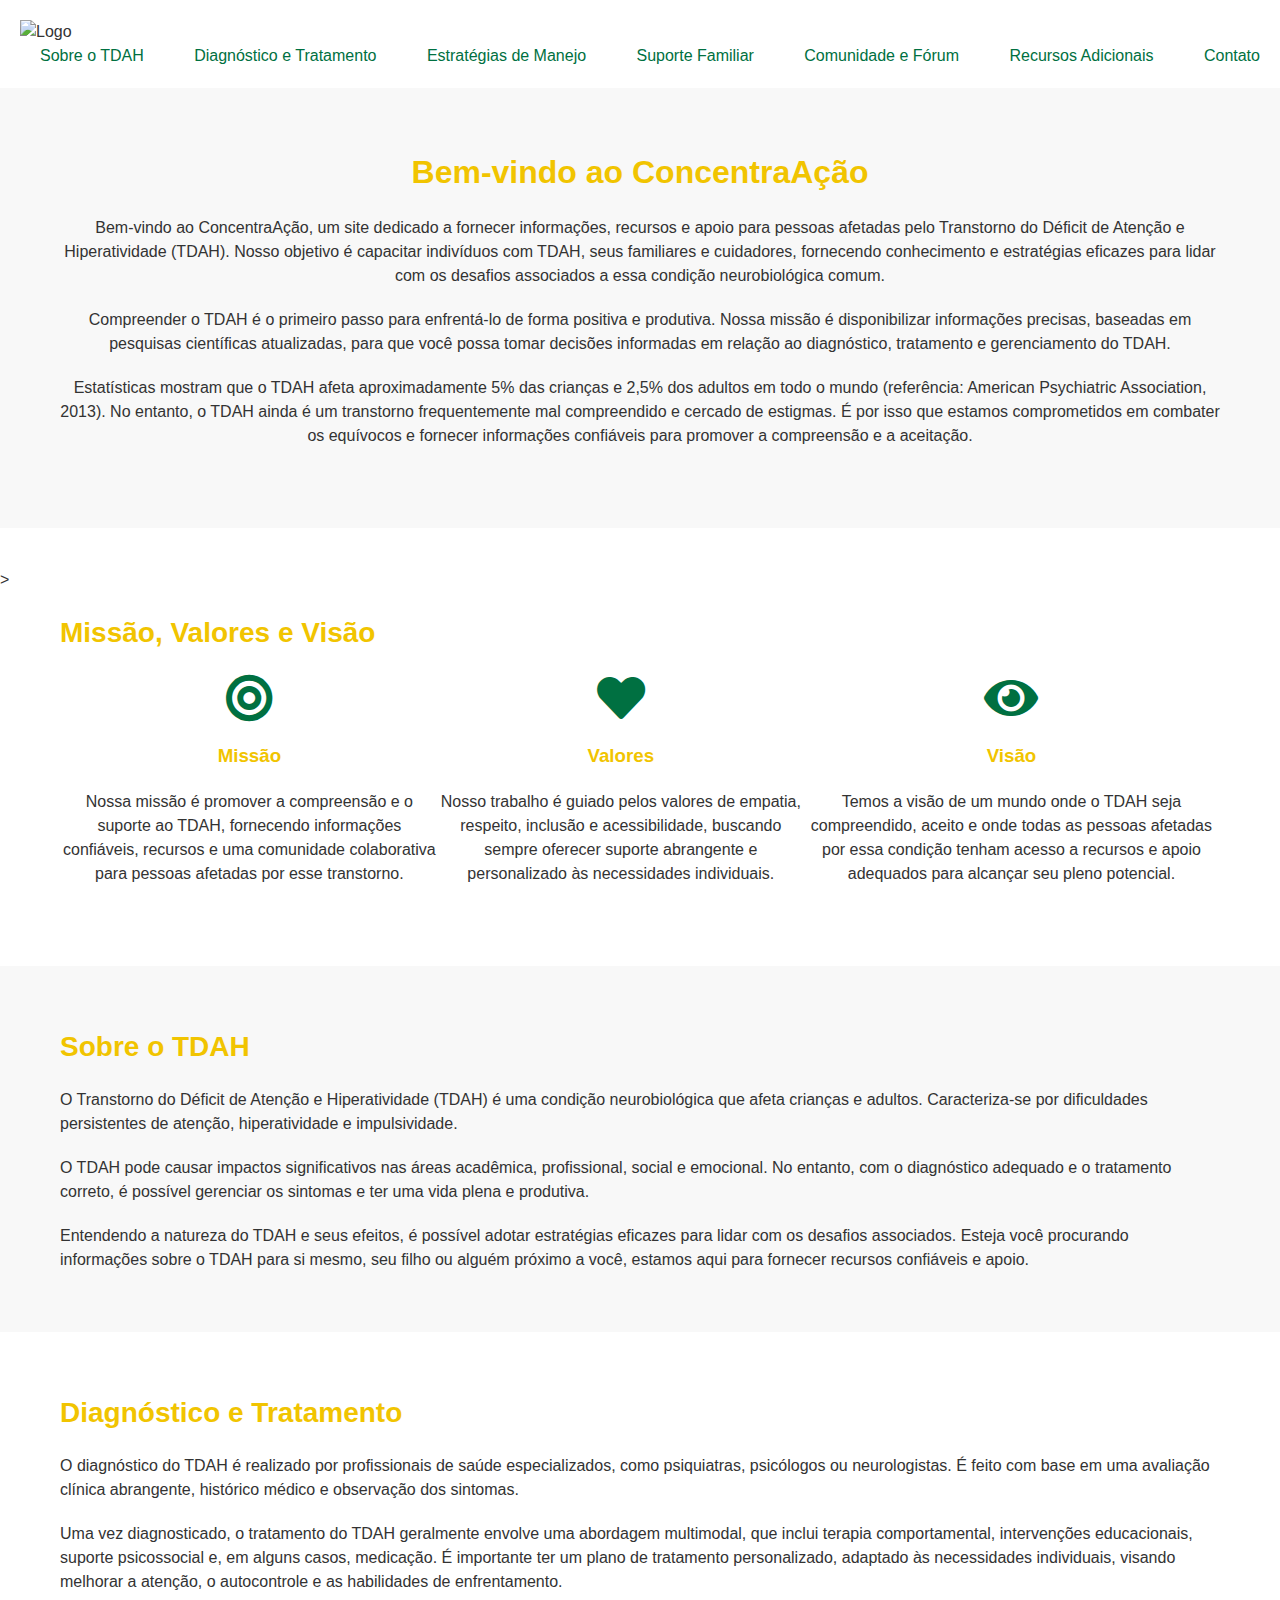
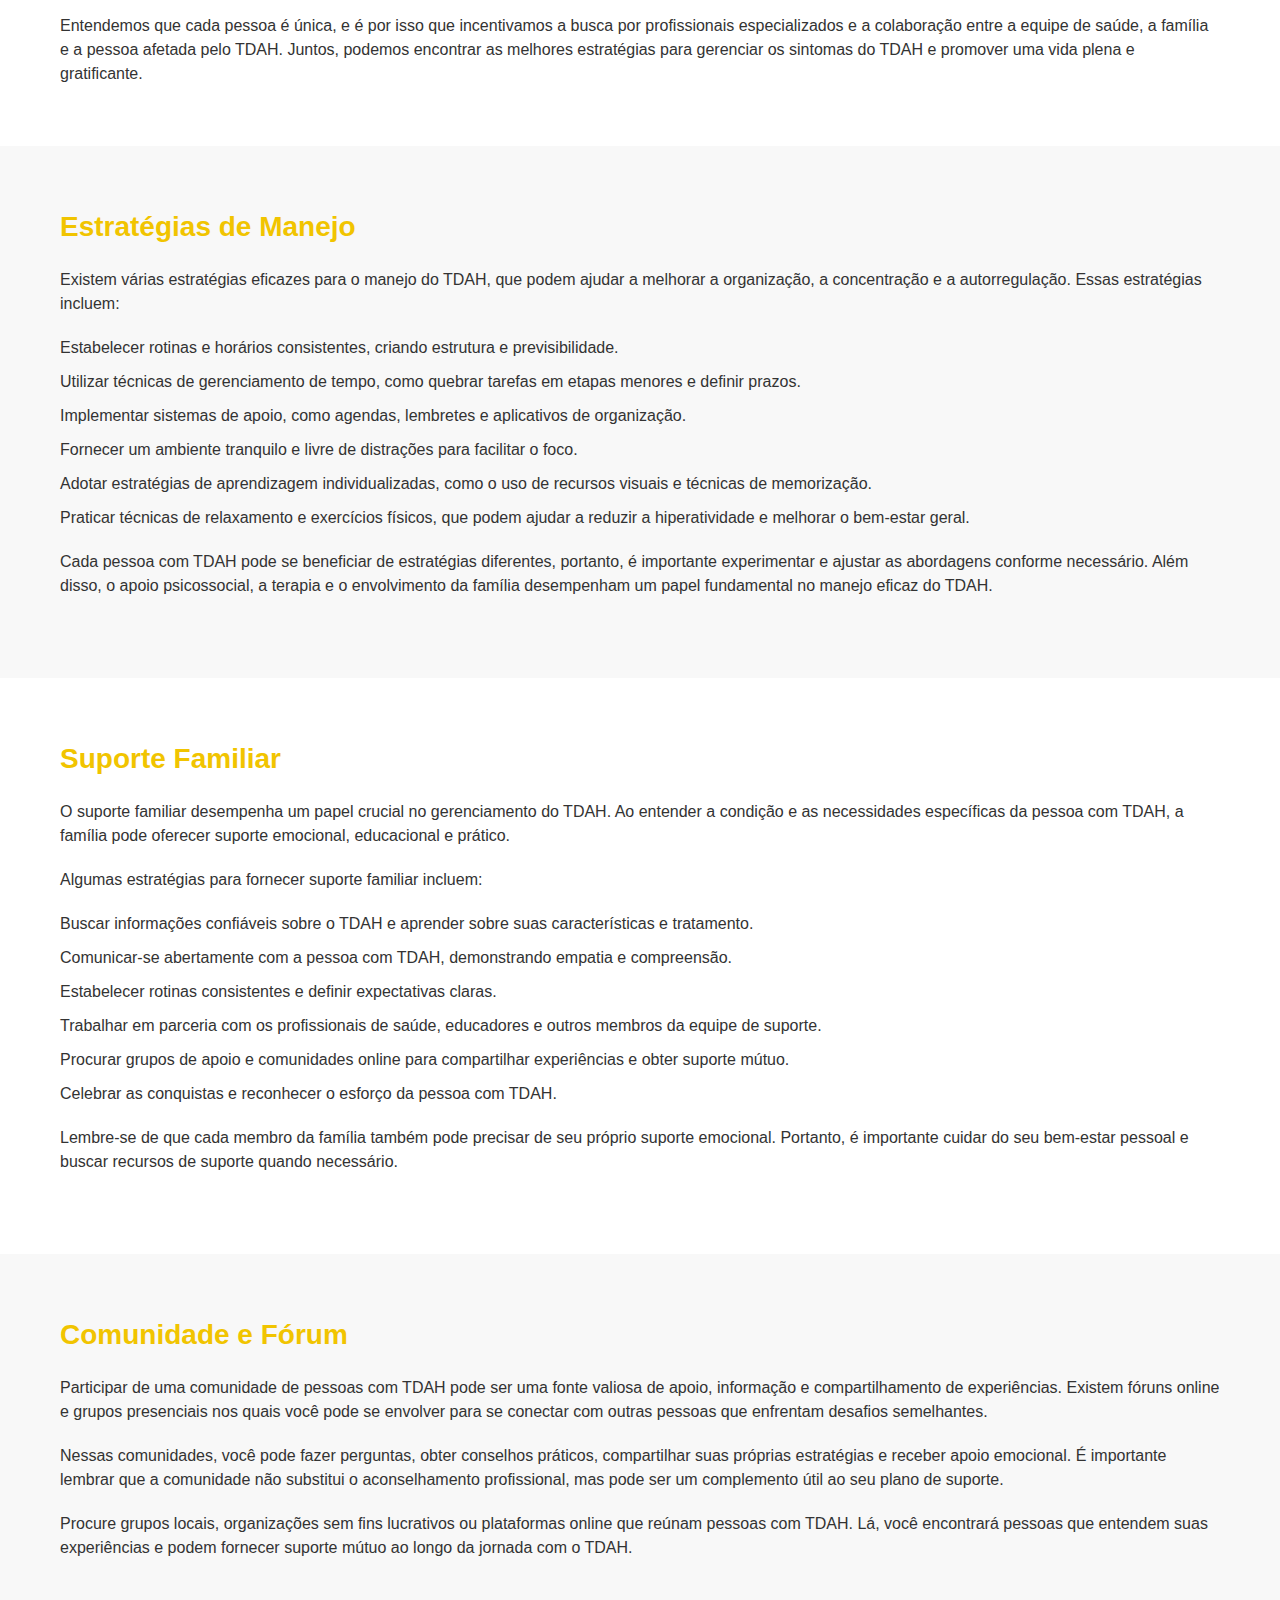
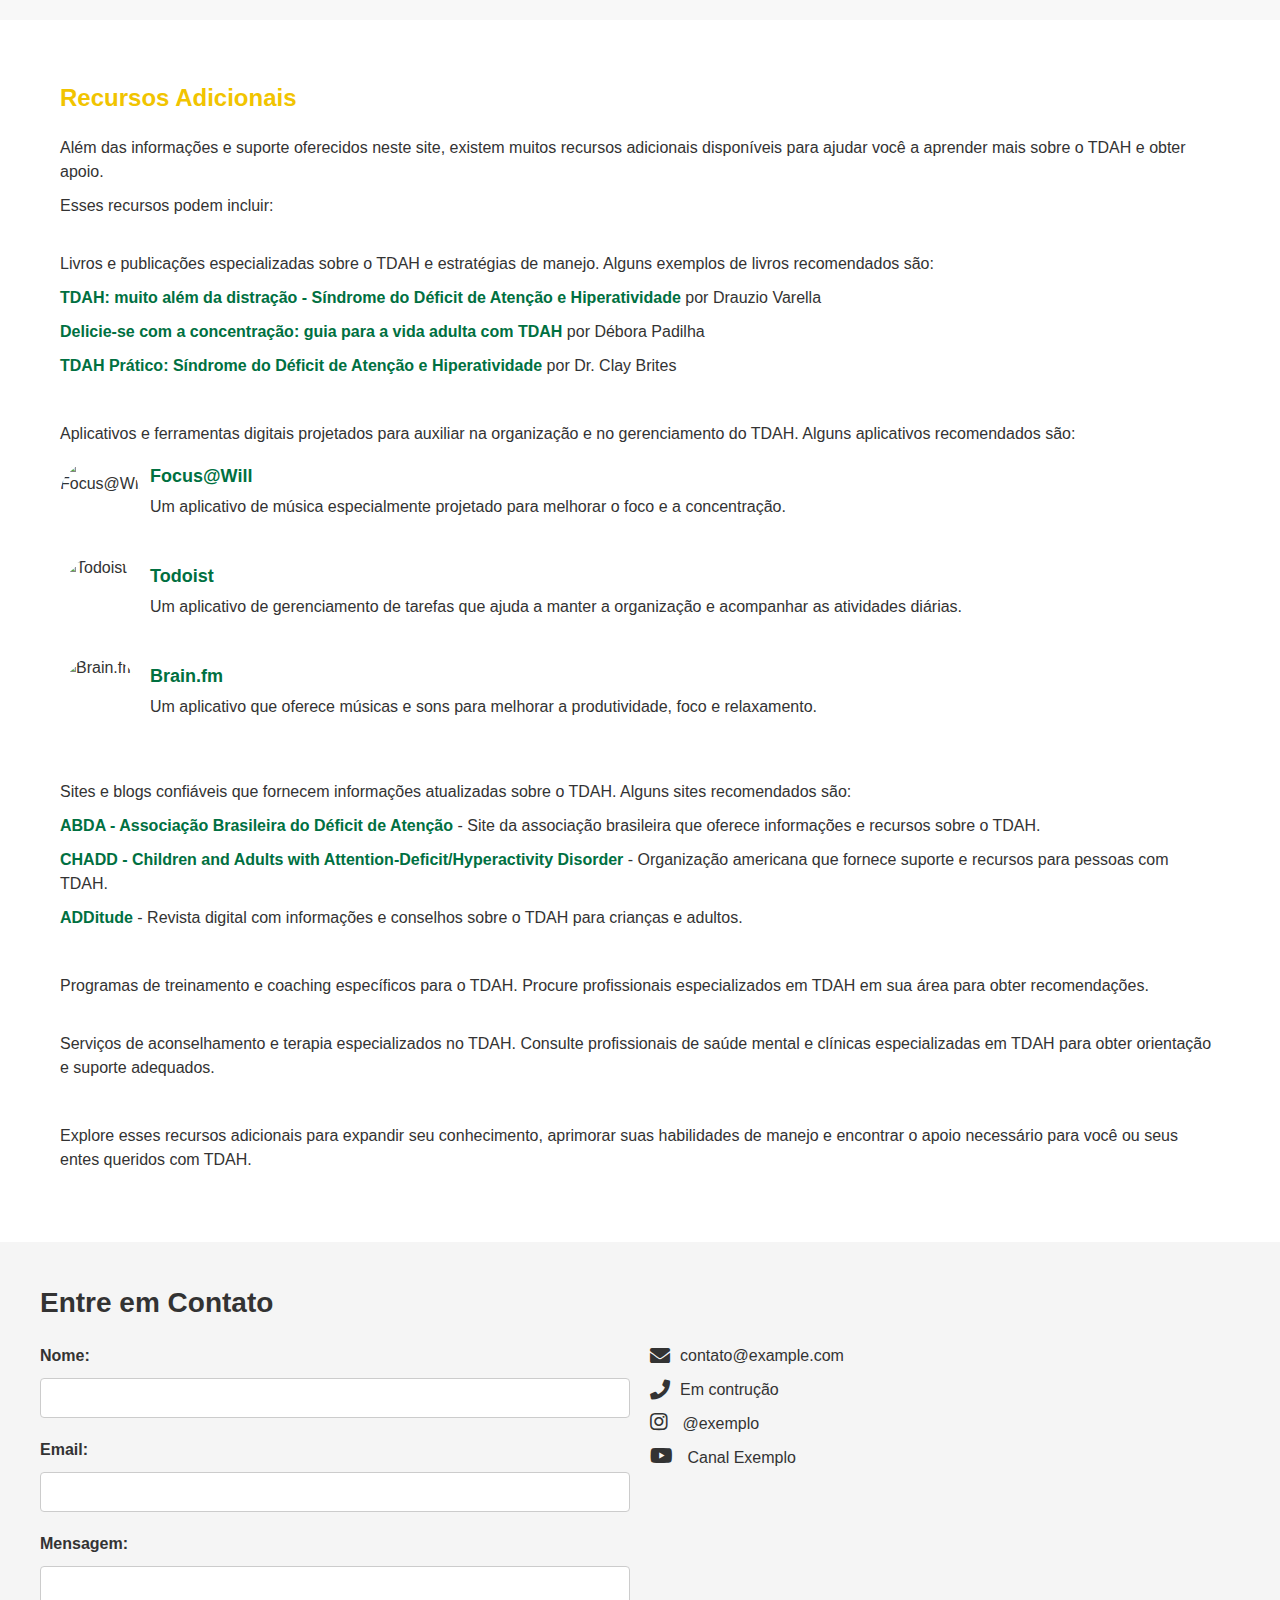
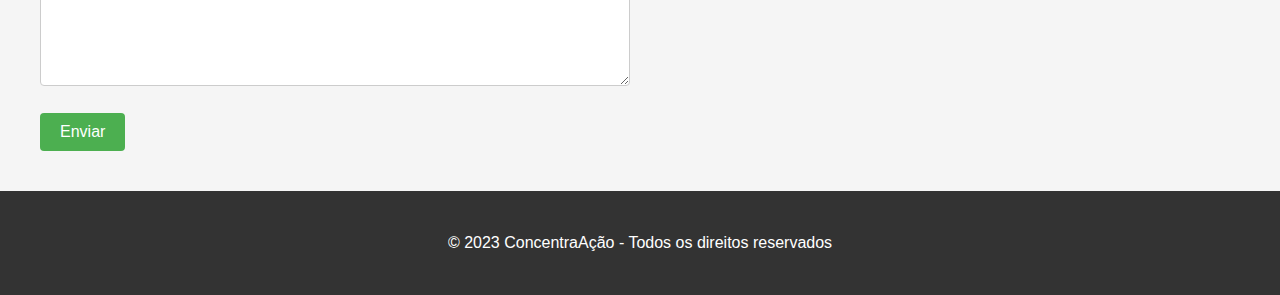
==== index.html @ 18455ccb "Add files via upload" ====
<!DOCTYPE html>
<html>
<head>
  <meta charset="UTF-8">
  <title>ConcentraAção - Promovendo a Compreensão e o Suporte ao TDAH</title>
  <!-- Adicione os seus estilos CSS aqui -->
  <link rel="stylesheet" href="styless.css">
  <!-- Adicione a biblioteca de ícones -->
  <link rel="stylesheet" href="https://cdnjs.cloudflare.com/ajax/libs/font-awesome/5.15.3/css/all.min.css">
</head>
<body>
<header>
  <img src="https://i.ibb.co/m63Gcxj/Sem-nome-Apresenta-o-169-1920-820-px.png" alt="Logo">
  <nav>
    <ul>
      <li><a href="#sobre">Sobre o TDAH</a></li>
      <li><a href="#diagnostico-tratamento">Diagnóstico e Tratamento</a></li>
      <li><a href="#estrategias-manejo">Estratégias de Manejo</a></li>
      <li><a href="#suporte-familiar">Suporte Familiar</a></li>
      <li><a href="#comunidade-forum">Comunidade e Fórum</a></li>
      <li><a href="#recursos-adicionais">Recursos Adicionais</a></li>
      <li><a href="#contato">Contato</a></li>
    </ul>
  </nav>
</header>

<section id="hero" class="section-light">
  <div class="container">
    <h2>Bem-vindo ao ConcentraAção</h2>
    <p>Bem-vindo ao ConcentraAção, um site dedicado a fornecer informações, recursos e apoio para pessoas afetadas pelo Transtorno do Déficit de Atenção e Hiperatividade (TDAH). Nosso objetivo é capacitar indivíduos com TDAH, seus familiares e cuidadores, fornecendo conhecimento e estratégias eficazes para lidar com os desafios associados a essa condição neurobiológica comum.</p>

    <p>Compreender o TDAH é o primeiro passo para enfrentá-lo de forma positiva e produtiva. Nossa missão é disponibilizar informações precisas, baseadas em pesquisas científicas atualizadas, para que você possa tomar decisões informadas em relação ao diagnóstico, tratamento e gerenciamento do TDAH. </p>

    <p>Estatísticas mostram que o TDAH afeta aproximadamente 5% das crianças e 2,5% dos adultos em todo o mundo (referência: American Psychiatric Association, 2013). No entanto, o TDAH ainda é um transtorno frequentemente mal compreendido e cercado de estigmas. É por isso que estamos comprometidos em combater os equívocos e fornecer informações confiáveis para promover a compreensão e a aceitação.</p>
  </div>
</section>

<section id="missao-valores-visao" class="section-white">>
  <div class="container">
    <h2>Missão, Valores e Visão</h2>

    <div class="mission-value-vision">
      <div class="mission">
        <i class="fas fa-bullseye"></i>
        <h3>Missão</h3>
        <p>Nossa missão é promover a compreensão e o suporte ao TDAH, fornecendo informações confiáveis, recursos e uma comunidade colaborativa para pessoas afetadas por esse transtorno.</p>
      </div>

      <div class="value">
        <i class="fas fa-heart"></i>
        <h3>Valores</h3>
        <p>Nosso trabalho é guiado pelos valores de empatia, respeito, inclusão e acessibilidade, buscando sempre oferecer suporte abrangente e personalizado às necessidades individuais.</p>
      </div>

      <div class="vision">
        <i class="fas fa-eye"></i>
        <h3>Visão</h3>
        <p>Temos a visão de um mundo onde o TDAH seja compreendido, aceito e onde todas as pessoas afetadas por essa condição tenham acesso a recursos e apoio adequados para alcançar seu pleno potencial.</p>
      </div>
    </div>
  </div>
</section>

<section id="sobre" class="section-light">
  <div class="container">
    <h2>Sobre o TDAH</h2>
    <p>O Transtorno do Déficit de Atenção e Hiperatividade (TDAH) é uma condição neurobiológica que afeta crianças e adultos. Caracteriza-se por dificuldades persistentes de atenção, hiperatividade e impulsividade.</p>
    <p>O TDAH pode causar impactos significativos nas áreas acadêmica, profissional, social e emocional. No entanto, com o diagnóstico adequado e o tratamento correto, é possível gerenciar os sintomas e ter uma vida plena e produtiva.</p>
    <p>Entendendo a natureza do TDAH e seus efeitos, é possível adotar estratégias eficazes para lidar com os desafios associados. Esteja você procurando informações sobre o TDAH para si mesmo, seu filho ou alguém próximo a você, estamos aqui para fornecer recursos confiáveis e apoio.</p>
  </div>
</section>

<section id="diagnostico-tratamento">
  <div class="container">
    <h2>Diagnóstico e Tratamento</h2>
    <p>O diagnóstico do TDAH é realizado por profissionais de saúde especializados, como psiquiatras, psicólogos ou neurologistas. É feito com base em uma avaliação clínica abrangente, histórico médico e observação dos sintomas.</p>
    <p>Uma vez diagnosticado, o tratamento do TDAH geralmente envolve uma abordagem multimodal, que inclui terapia comportamental, intervenções educacionais, suporte psicossocial e, em alguns casos, medicação. É importante ter um plano de tratamento personalizado, adaptado às necessidades individuais, visando melhorar a atenção, o autocontrole e as habilidades de enfrentamento.</p>
    <p>Entendemos que cada pessoa é única, e é por isso que incentivamos a busca por profissionais especializados e a colaboração entre a equipe de saúde, a família e a pessoa afetada pelo TDAH. Juntos, podemos encontrar as melhores estratégias para gerenciar os sintomas do TDAH e promover uma vida plena e gratificante.</p>
  </div>
</section>

<section id="estrategias-manejo" class="section-light">
  <div class="container">
    <h2>Estratégias de Manejo</h2>
    <p>Existem várias estratégias eficazes para o manejo do TDAH, que podem ajudar a melhorar a organização, a concentração e a autorregulação. Essas estratégias incluem:</p>
    <ul>
      <li>Estabelecer rotinas e horários consistentes, criando estrutura e previsibilidade.</li>
      <li>Utilizar técnicas de gerenciamento de tempo, como quebrar tarefas em etapas menores e definir prazos.</li>
      <li>Implementar sistemas de apoio, como agendas, lembretes e aplicativos de organização.</li>
      <li>Fornecer um ambiente tranquilo e livre de distrações para facilitar o foco.</li>
      <li>Adotar estratégias de aprendizagem individualizadas, como o uso de recursos visuais e técnicas de memorização.</li>
      <li>Praticar técnicas de relaxamento e exercícios físicos, que podem ajudar a reduzir a hiperatividade e melhorar o bem-estar geral.</li>
    </ul>
    <p>Cada pessoa com TDAH pode se beneficiar de estratégias diferentes, portanto, é importante experimentar e ajustar as abordagens conforme necessário. Além disso, o apoio psicossocial, a terapia e o envolvimento da família desempenham um papel fundamental no manejo eficaz do TDAH.</p>
  </div>
</section>
<section id="suporte-familiar">
  <div class="container">
    <h2>Suporte Familiar</h2>
    <p>O suporte familiar desempenha um papel crucial no gerenciamento do TDAH. Ao entender a condição e as necessidades específicas da pessoa com TDAH, a família pode oferecer suporte emocional, educacional e prático.</p>
    <p>Algumas estratégias para fornecer suporte familiar incluem:</p>
    <ul>
      <li>Buscar informações confiáveis sobre o TDAH e aprender sobre suas características e tratamento.</li>
      <li>Comunicar-se abertamente com a pessoa com TDAH, demonstrando empatia e compreensão.</li>
      <li>Estabelecer rotinas consistentes e definir expectativas claras.</li>
      <li>Trabalhar em parceria com os profissionais de saúde, educadores e outros membros da equipe de suporte.</li>
      <li>Procurar grupos de apoio e comunidades online para compartilhar experiências e obter suporte mútuo.</li>
      <li>Celebrar as conquistas e reconhecer o esforço da pessoa com TDAH.</li>
    </ul>
    <p>Lembre-se de que cada membro da família também pode precisar de seu próprio suporte emocional. Portanto, é importante cuidar do seu bem-estar pessoal e buscar recursos de suporte quando necessário.</p>
  </div>
</section>
<section id="comunidade-forum" class="section-light">
  <div class="container">
    <h2>Comunidade e Fórum</h2>
    <p>Participar de uma comunidade de pessoas com TDAH pode ser uma fonte valiosa de apoio, informação e compartilhamento de experiências. Existem fóruns online e grupos presenciais nos quais você pode se envolver para se conectar com outras pessoas que enfrentam desafios semelhantes.</p>
    <p>Nessas comunidades, você pode fazer perguntas, obter conselhos práticos, compartilhar suas próprias estratégias e receber apoio emocional. É importante lembrar que a comunidade não substitui o aconselhamento profissional, mas pode ser um complemento útil ao seu plano de suporte.</p>
    <p>Procure grupos locais, organizações sem fins lucrativos ou plataformas online que reúnam pessoas com TDAH. Lá, você encontrará pessoas que entendem suas experiências e podem fornecer suporte mútuo ao longo da jornada com o TDAH.</p>
  </div>
</section>
<section id="recursos-adicionais">
  <div class="container">
    <h2>Recursos Adicionais</h2>
    <p>Além das informações e suporte oferecidos neste site, existem muitos recursos adicionais disponíveis para ajudar você a aprender mais sobre o TDAH e obter apoio.</p>
    <p>Esses recursos podem incluir:</p><br>
    <ul>
      <li>Livros e publicações especializadas sobre o TDAH e estratégias de manejo. Alguns exemplos de livros recomendados são:</li>

      <ul>
        <li><a href="https://www.amazon.com.br/TDAH-muito-al%C3%A9m-distra%C3%A7%C3%A3o-S%C3%ADndrome/dp/8594770565">TDAH: muito além da distração - Síndrome do Déficit de Atenção e Hiperatividade</a> por Drauzio Varella</li>
        <li><a href="https://www.amazon.com.br/Delicie-se-concentra%C3%A7%C3%A3o-D%C3%A9bora-Padilha/dp/8594540233">Delicie-se com a concentração: guia para a vida adulta com TDAH</a> por Débora Padilha</li>
        <li><a href="https://www.amazon.com.br/TDAH-Pr%C3%A1tico-S%C3%ADndrome-D%C3%A9ficit-Aten%C3%A7%C3%A3o/dp/8564468457">TDAH Prático: Síndrome do Déficit de Atenção e Hiperatividade</a> por Dr. Clay Brites</li>
      </ul>
      <br>
      <li>Aplicativos e ferramentas digitais projetados para auxiliar na organização e no gerenciamento do TDAH. Alguns aplicativos recomendados são:</li>
      <ul>
        <li>
          <div class="resource-card">
            <div class="card-content">
              <img src="https://i.ytimg.com/vi/IT18EdHAf50/maxresdefault.jpg" alt="Focus@Will">
              <div class="resource-info">
                <h3><a href="https://www.focusatwill.com/">Focus@Will</a></h3>
                <p>Um aplicativo de música especialmente projetado para melhorar o foco e a concentração.</p>
              </div>
            </div>
          </div>
        </li>
        <li><div class="resource-card">
          <div class="card-content">
            <img src="https://salesdorado.com/wp-content/uploads/2022/08/Todoist-accueil-1.2.png" alt="Todoist">
            <div class="resource-info">
              <h3><a href="https://www.todoist.com/">Todoist</a></h3>
              <p>Um aplicativo de gerenciamento de tarefas que ajuda a manter a organização e acompanhar as atividades diárias.</p>
            </div>
          </div>
        </div>
        </li>
        <li><div class="resource-card">
          <div class="card-content">
            <img src="https://engenheirodecustos.com.br/wp-content/uploads/2018/03/Brain.fm_.png" alt="Brain.fm">
            <div class="resource-info">
              <h3><a href="https://www.brain.fm/">Brain.fm</a></h3>
              <p>Um aplicativo que oferece músicas e sons para melhorar a produtividade, foco e relaxamento.</p>
            </div>
          </div>
        </div>
      </ul>
      <br>
      <li>Sites e blogs confiáveis que fornecem informações atualizadas sobre o TDAH. Alguns sites recomendados são:</li>
      <ul>
        <li><a href="https://www.tdah.org.br/">ABDA - Associação Brasileira do Déficit de Atenção</a> - Site da associação brasileira que oferece informações e recursos sobre o TDAH.</li>
        <li><a href="https://chadd.org/">CHADD - Children and Adults with Attention-Deficit/Hyperactivity Disorder</a> - Organização americana que fornece suporte e recursos para pessoas com TDAH.</li>
        <li><a href="https://www.additudemag.com/">ADDitude</a> - Revista digital com informações e conselhos sobre o TDAH para crianças e adultos.</li>
      </ul>
      <br>
      <li>Programas de treinamento e coaching específicos para o TDAH. Procure profissionais especializados em TDAH em sua área para obter recomendações.</li>
      <br>
      <li>Serviços de aconselhamento e terapia especializados no TDAH. Consulte profissionais de saúde mental e clínicas especializadas em TDAH para obter orientação e suporte adequados.</li>
    </ul>
    <br>
    <p>Explore esses recursos adicionais para expandir seu conhecimento, aprimorar suas habilidades de manejo e encontrar o apoio necessário para você ou seus entes queridos com TDAH.</p>
  </div>
</section>

<section id="contato">
  <h2>Entre em Contato</h2>

  <div class="contato-container">
    <form>
      <label for="nome">Nome:</label>
      <input type="text" id="nome" name="nome" required>

      <label for="email">Email:</label>
      <input type="email" id="email" name="email" required>

      <label for="mensagem">Mensagem:</label>
      <textarea id="mensagem" name="mensagem" required></textarea>

      <input type="submit" value="Enviar">
    </form>

    <ul class="contato-info">
      <li>
        <i class="fas fa-envelope"></i>
        contato@example.com
      </li>
      <li>
        <i class="fas fa-phone"></i>
        Em contrução
      </li>
      <li>
        <a href="https://www.instagram.com/concentr4cao/?igshid=MzRlODBiNWFlZA%3D%3D">
          <i class="fab fa-instagram"></i>
          @exemplo
        </a>
      </li>
      <li>
        <a href="https://www.youtube.com/exemplo">
          <i class="fab fa-youtube"></i>
          Canal Exemplo
        </a>
      </li>
    </ul>
  </div>
</section>

<footer>
  <div class="container">
    <p>&copy; 2023 ConcentraAção - Todos os direitos reservados</p>
  </div>
</footer>
</body>
</html>
---- styless.css ----
/* Reset de estilos */
* {
    margin: 0;
    padding: 0;
    box-sizing: border-box;
}

/* Estilos globais */
body {
    font-family: Arial, sans-serif;
    font-size: 16px;
    line-height: 1.5;
    color: #333;
}

.container {
    max-width: 1200px;
    margin: 0 auto;
    padding: 20px;
}

h1, h2, h3 {
    margin-bottom: 20px;
}

h1, h2, h3 {
    color: #F1C400; /* Cor de destaque para títulos */
}


a {
    text-decoration: none;
    color: #007bff;
}

ul {
    list-style: none;
}

/* Estilos do cabeçalho */
header {
    background-color: #fff;
    padding: 20px;
}


header img {
    width: 280px;
    height: 120px;
    margin-right: 10px;

}

header nav ul {
    display: flex;
    justify-content: space-between;
    align-items: center;
}

header nav ul li {
    margin-left: 20px;

}
header nav ul li a {
    color: #007041;
}

header nav ul li a:hover {
    color: #F1C400;
}
/* Estilos do herói */
#hero {
    padding: 40px 0;
    text-align: center;
}

#hero h2 {
    font-size: 32px;
    font-weight: bold;
    margin-bottom: 20px;
}

#hero p {
    margin-bottom: 20px;
}
/* Seção com fundo #f1f1f1 */
.section-light {
    background-color: #f8f8f8;
}



/* Seção com fundo branco */
.section-white {
    background-color: #fff;
}

/* Estilos das seções */
section {
    padding: 40px 0;
}

section h2 {
    font-size: 28px;
    font-weight: bold;
    margin-bottom: 20px;
}

section p {
    margin-bottom: 20px;
}

/* Estilos da seção Missão, Valores e Visão */
.mission-value-vision {
    display: flex;
    justify-content: space-between;
    align-items: flex-start;
}

.mission-value-vision .mission,
.mission-value-vision .value,
.mission-value-vision .vision {
    text-align: center;
}

.mission-value-vision i {
    font-size: 48px;
    margin-bottom: 20px;
    color: #007041; /* Cor para ícones */
}

/* Estilos da seção Sobre o TDAH */
#sobre p:last-child {
    margin-bottom: 0;
}

/* Estilos da seção Diagnóstico e Tratamento */
#diagnostico-tratamento p:last-child {
    margin-bottom: 0;
}

/* Estilos da seção Estratégias de Manejo */
#estrategias-manejo ul {
    margin-bottom: 20px;
}

#estrategias-manejo ul li {
    margin-bottom: 10px;
}

/* Estilos da seção Suporte Familiar */
#suporte-familiar ul {
    margin-bottom: 20px;
}

#suporte-familiar ul li {
    margin-bottom: 10px;
}

/* Estilos da seção Comunidade e Fórum */
#comunidade-forum p:last-child {
    margin-bottom: 0;
}

#recursos-adicionais {
    padding: 40px 0;
}

#recursos-adicionais h2 {
    font-size: 24px;
    color: #F1C400;
    margin-bottom: 20px;
}

#recursos-adicionais p {
    font-size: 16px;
    color: #333333;
    margin-bottom: 10px;
}

#recursos-adicionais ul {
    list-style-type: none;
    padding-left: 0;
    margin-bottom: 20px;
}

#recursos-adicionais li {
    margin-bottom: 10px;
}

#recursos-adicionais a {
    color: #007041;
    text-decoration: none;
    font-weight: bold;
}

.resource-card {
    display: flex;
    align-items: center;
    margin-bottom: 20px;
}

.card-content {
    display: flex;
    align-items: center;
}

.card-content img {
    width: 80px;
    height: 80px;
    margin-right: 10px;
    border-radius: 50%;
}

.resource-info h3 {
    font-size: 18px;
    color: #007041;
    margin-bottom: 5px;
}

.resource-info p {
    font-size: 14px;
    color: #333333;
    margin-bottom: 0;
}

/* Estilos para a seção de contato */
#contato {
    background-color: #f5f5f5;
    padding: 40px;
}

#contato h2 {
    color: #333;
}

#contato .contato-container {
    display: flex;
}

#contato form {
    flex: 1;
    margin-right: 20px;
}

#contato form label {
    display: block;
    margin-bottom: 10px;
    font-weight: bold;
    color: #333;
}

#contato form input[type="text"],
#contato form input[type="email"],
#contato form textarea {
    width: 100%;
    padding: 10px;
    border: 1px solid #ccc;
    border-radius: 4px;
    font-size: 16px;
    margin-bottom: 20px;
}

#contato form textarea {
    height: 120px;
}

#contato form input[type="submit"] {
    background-color: #4CAF50;
    color: #fff;
    padding: 10px 20px;
    border: none;
    border-radius: 4px;
    cursor: pointer;
    font-size: 16px;
}

#contato form input[type="submit"]:hover {
    background-color: #45a049;
}

#contato .contato-info {
    flex: 1;
    list-style: none;
    padding: 0;
    margin: 0;
}

#contato .contato-info li {
    display: flex;
    align-items: center;
    margin-bottom: 10px;
    color: #333;
}

#contato .contato-info li i {
    margin-right: 10px;
    font-size: 20px;
}

#contato .contato-info li a {
    color: #333;
    text-decoration: none;
}


/* Estilos do rodapé */
footer {
    background-color: #333;
    color: #fff;
    padding: 20px;
    text-align: center;
}
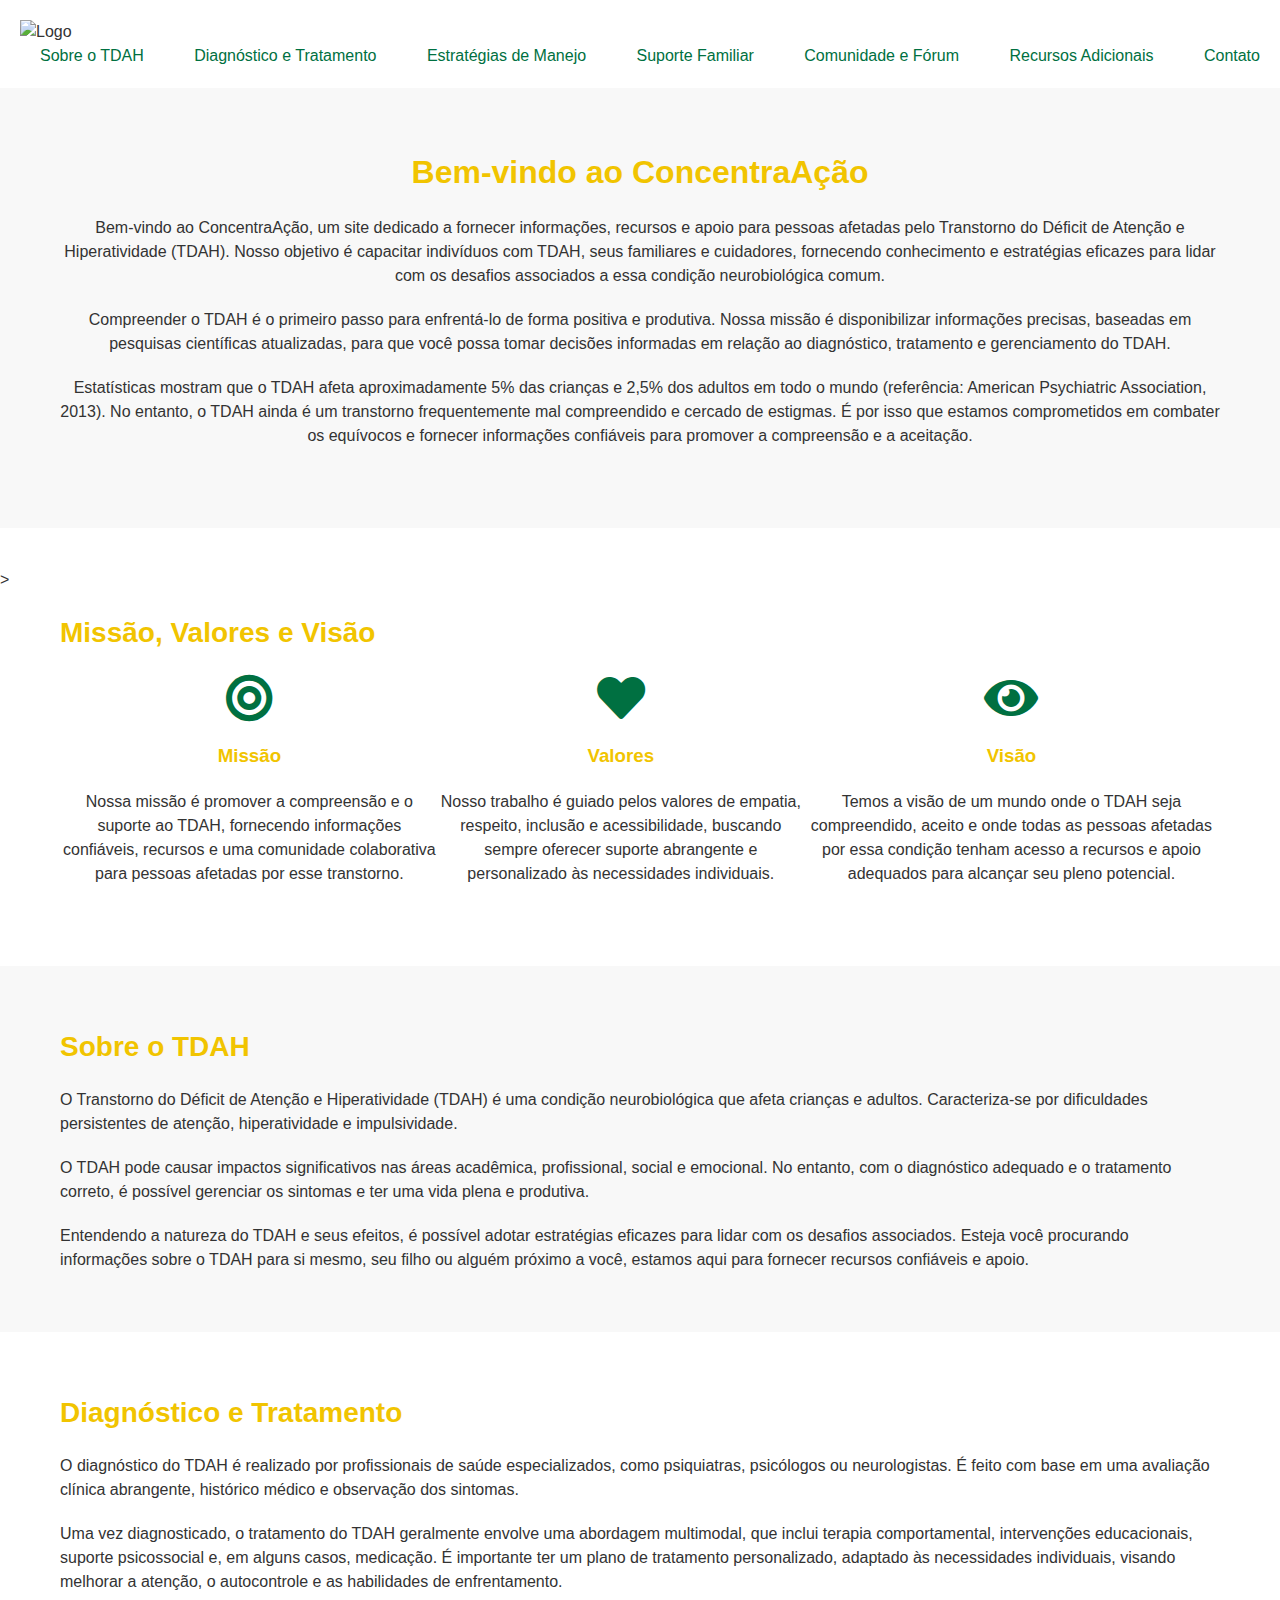
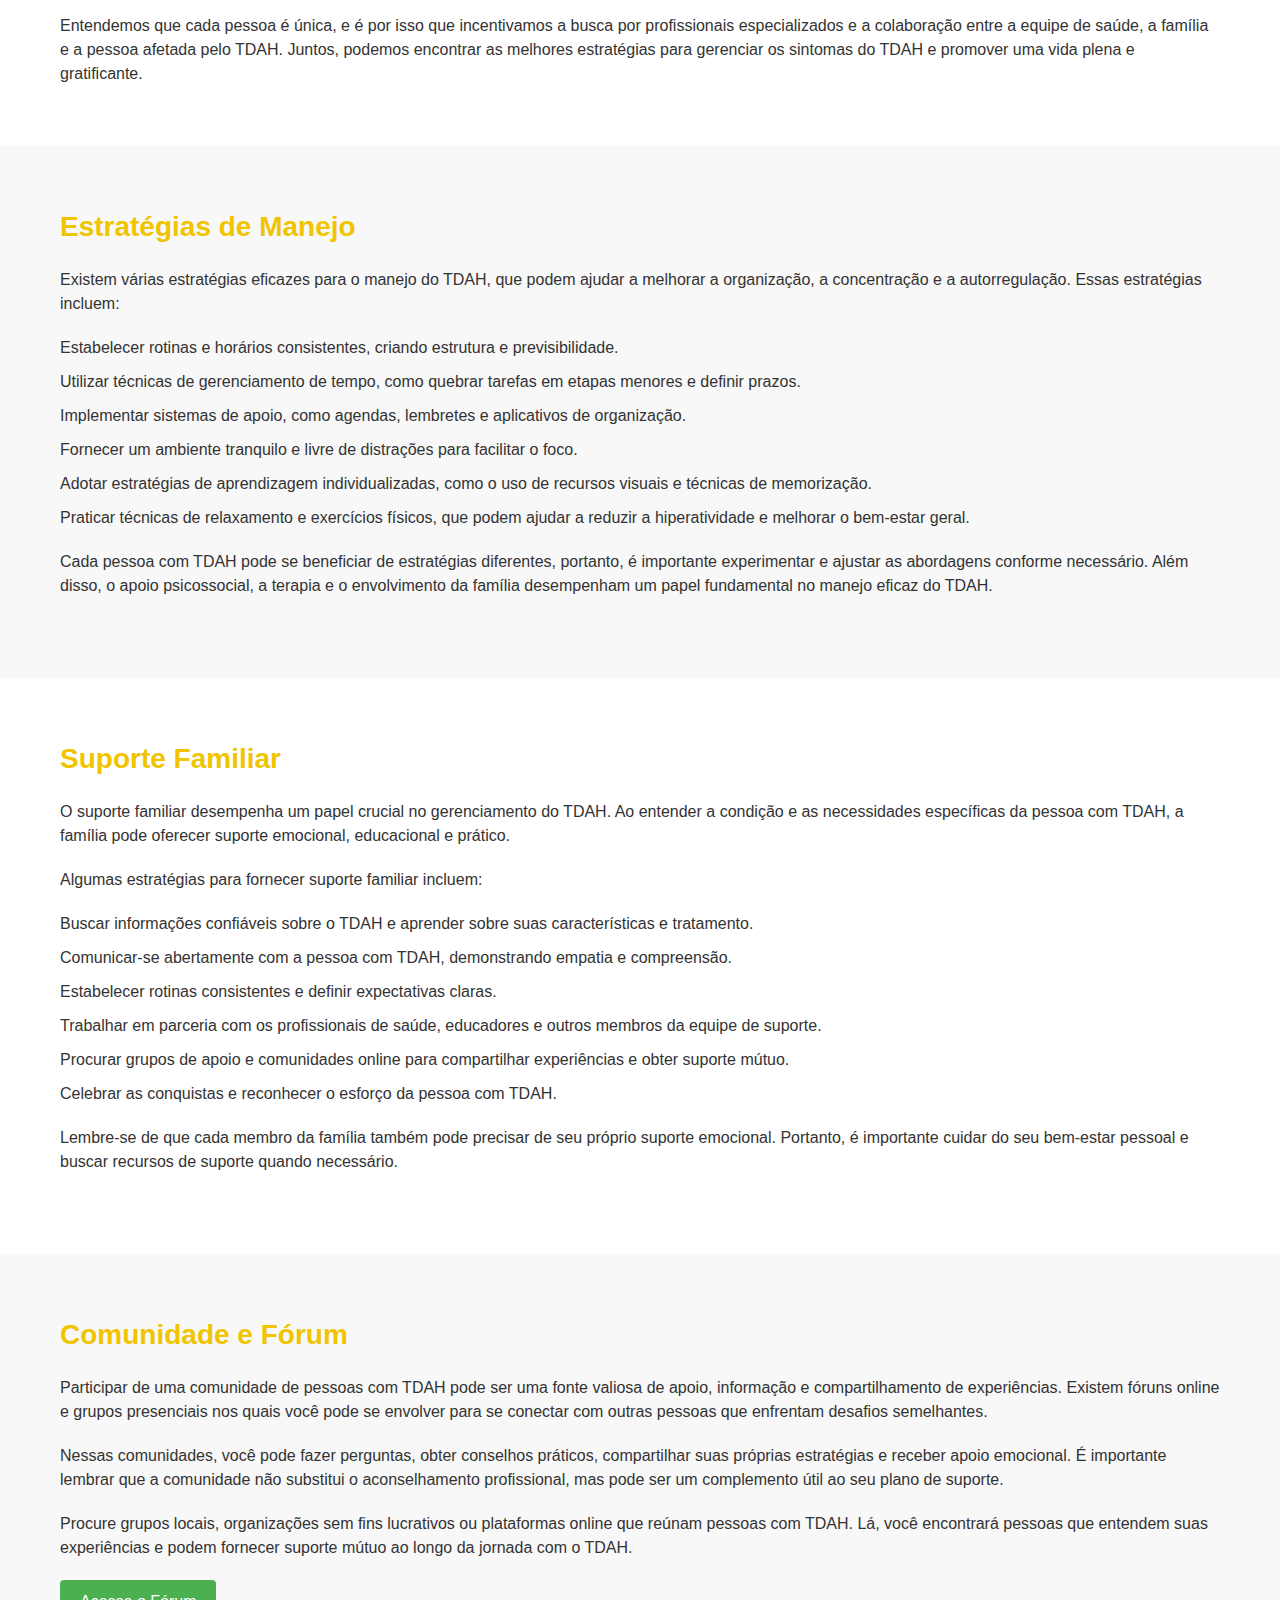
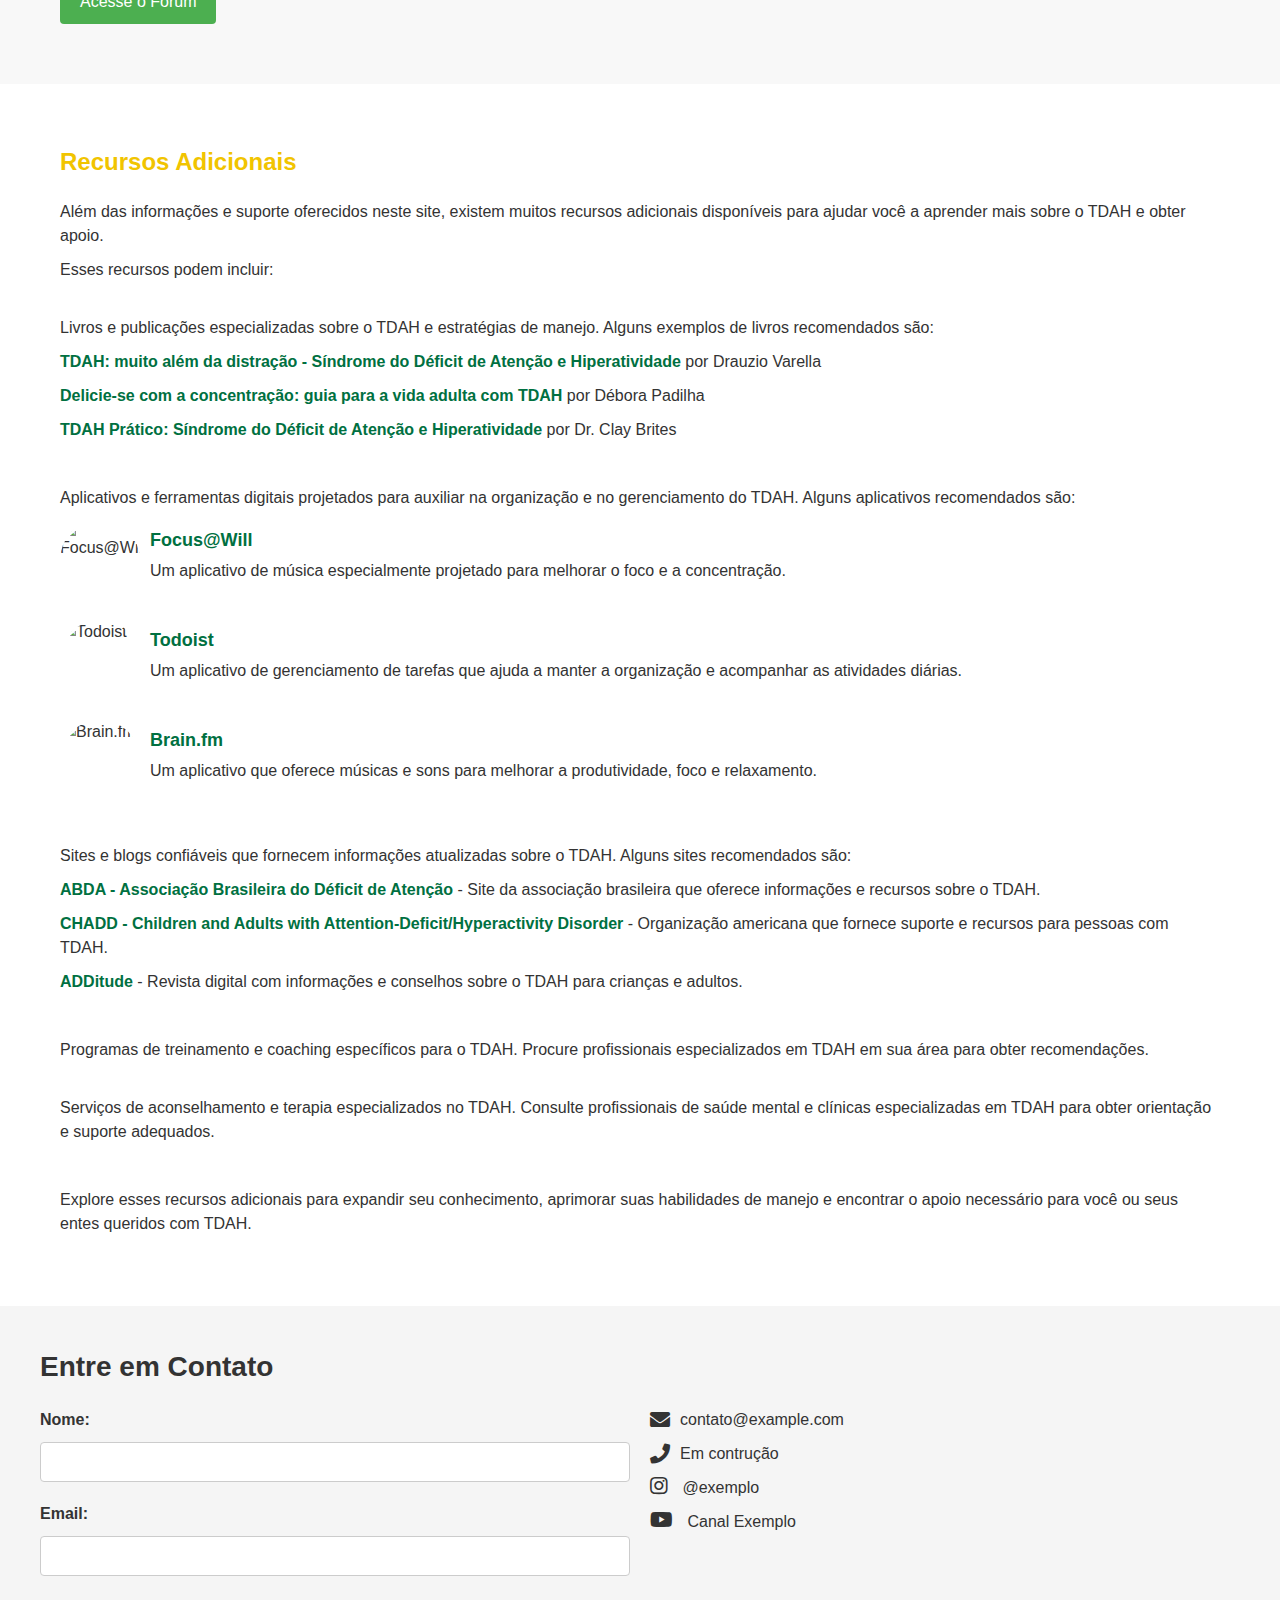
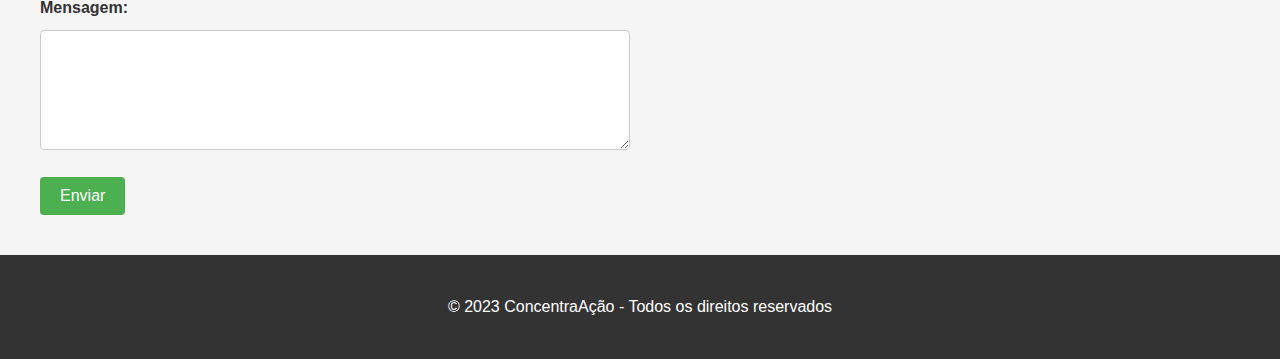
==== commit 94532496: "Update index.html" ====
--- a/index.html
+++ b/index.html
@@ -116,8 +116,10 @@
     <p>Participar de uma comunidade de pessoas com TDAH pode ser uma fonte valiosa de apoio, informação e compartilhamento de experiências. Existem fóruns online e grupos presenciais nos quais você pode se envolver para se conectar com outras pessoas que enfrentam desafios semelhantes.</p>
     <p>Nessas comunidades, você pode fazer perguntas, obter conselhos práticos, compartilhar suas próprias estratégias e receber apoio emocional. É importante lembrar que a comunidade não substitui o aconselhamento profissional, mas pode ser um complemento útil ao seu plano de suporte.</p>
     <p>Procure grupos locais, organizações sem fins lucrativos ou plataformas online que reúnam pessoas com TDAH. Lá, você encontrará pessoas que entendem suas experiências e podem fornecer suporte mútuo ao longo da jornada com o TDAH.</p>
-  </div>
-</section>
+    <a class="forum-button" href="post.html">Acesse o Fórum</a>
+  </div>
+</section>
+
 <section id="recursos-adicionais">
   <div class="container">
     <h2>Recursos Adicionais</h2>
--- a/styless.css
+++ b/styless.css
@@ -302,7 +302,19 @@
     color: #333;
     text-decoration: none;
 }
-
+.forum-button {
+    display: inline-block;
+    background-color: #4CAF50;
+    color: #fff;
+    padding: 10px 20px;
+    text-decoration: none;
+    border-radius: 4px;
+    font-size: 16px;
+}
+
+.forum-button:hover {
+    background-color: #45a049;
+}
 
 /* Estilos do rodapé */
 footer {
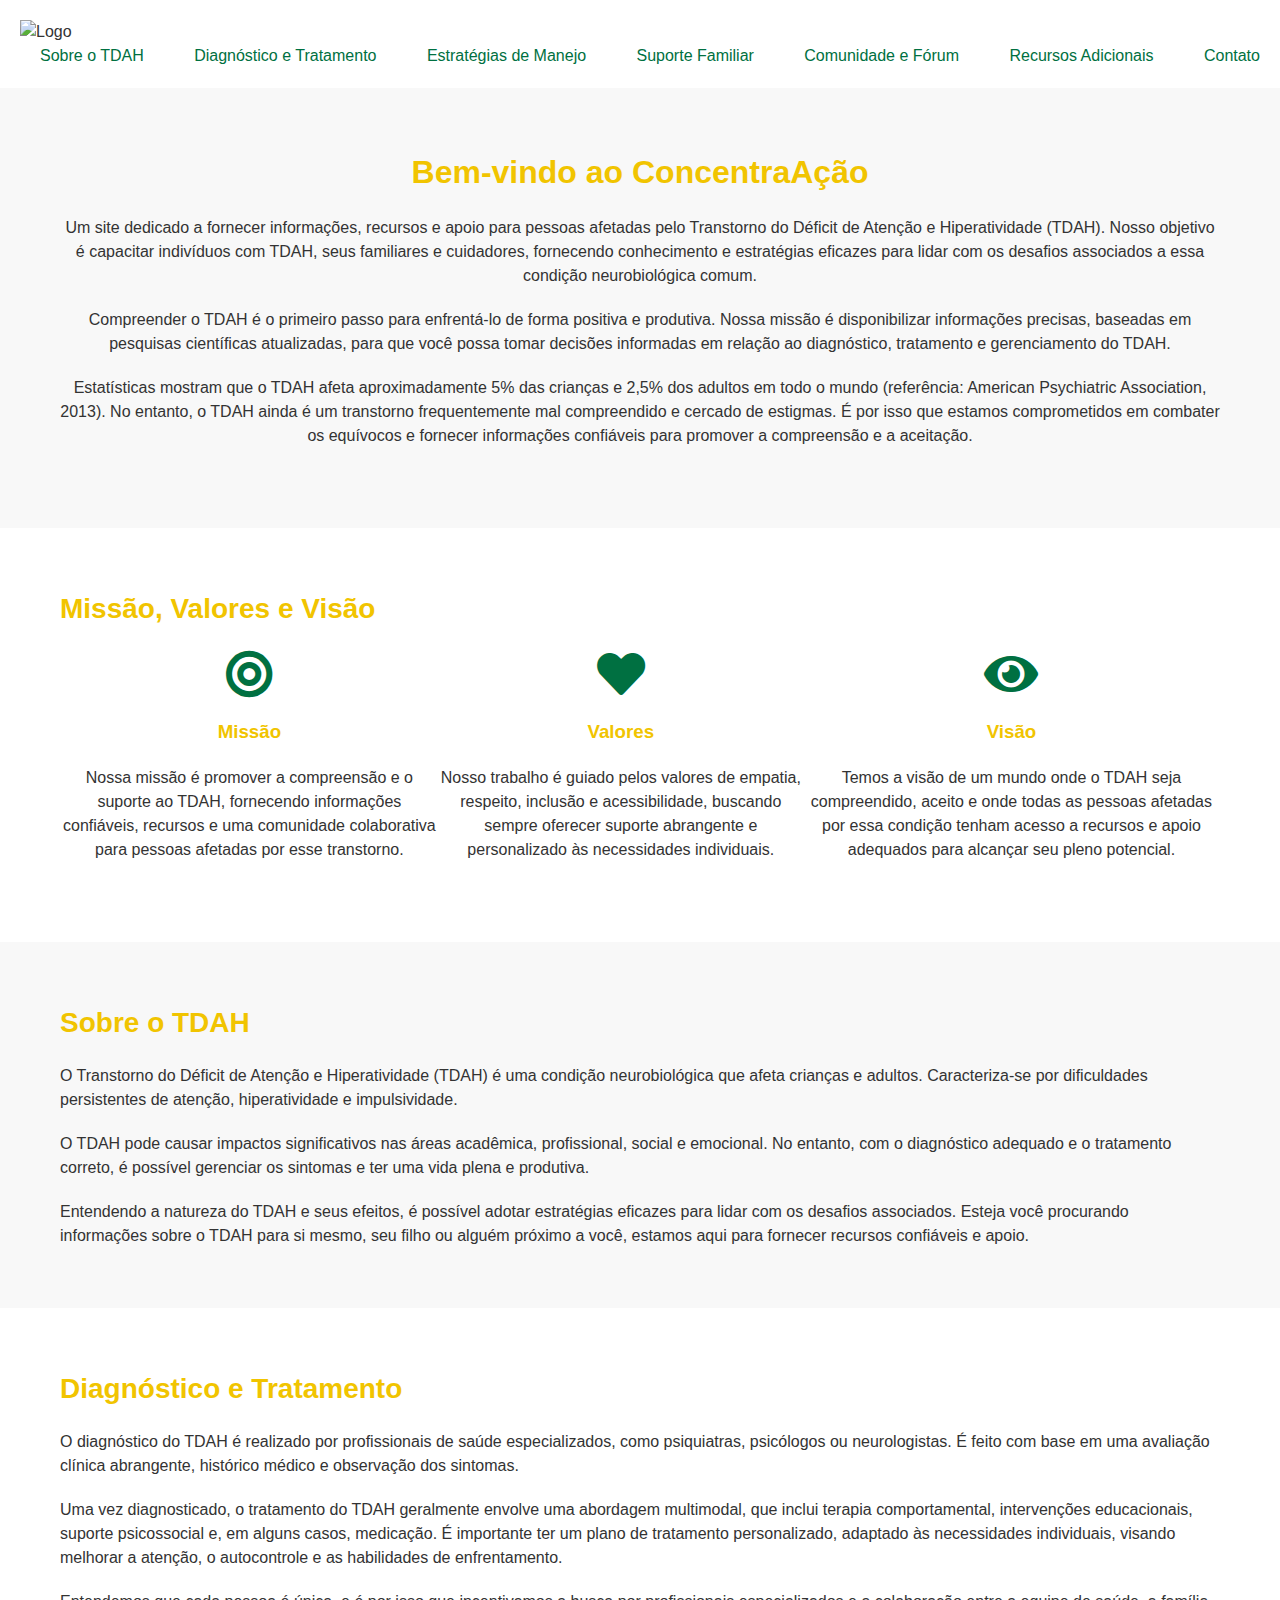
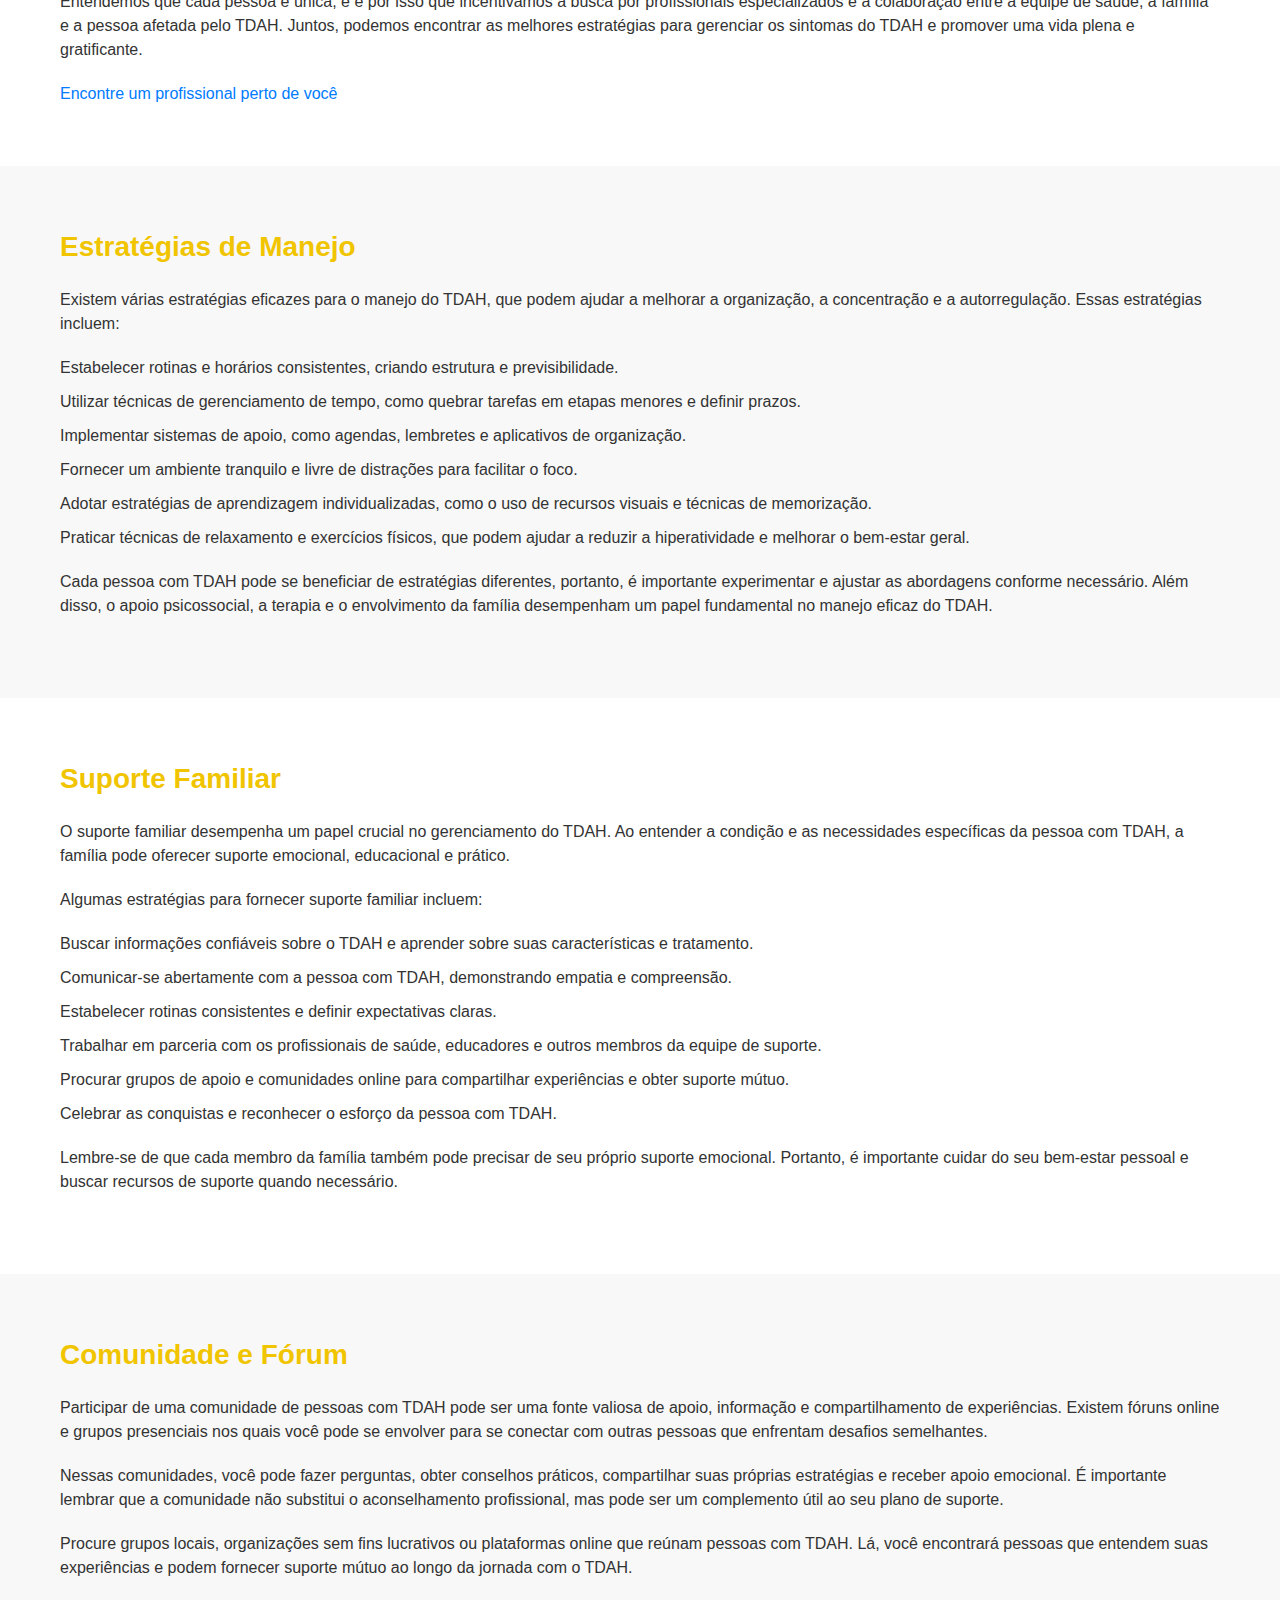
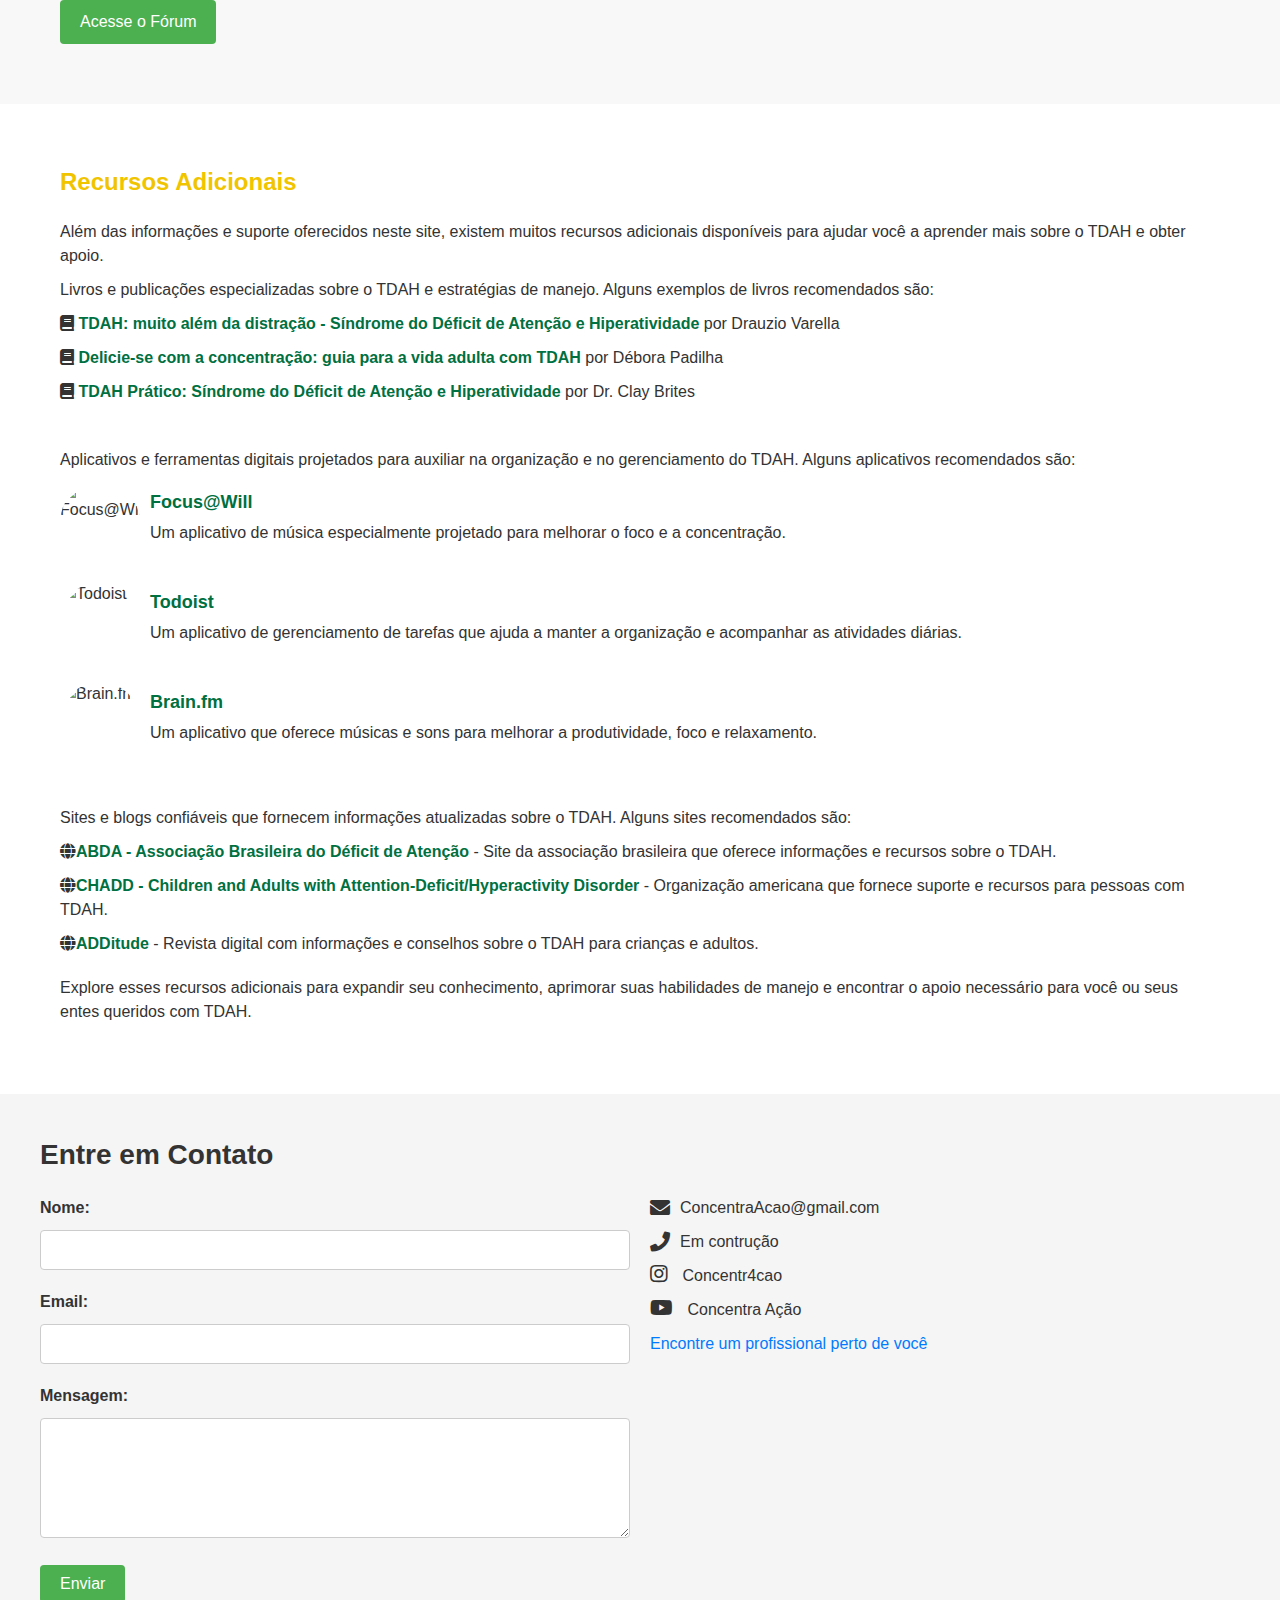
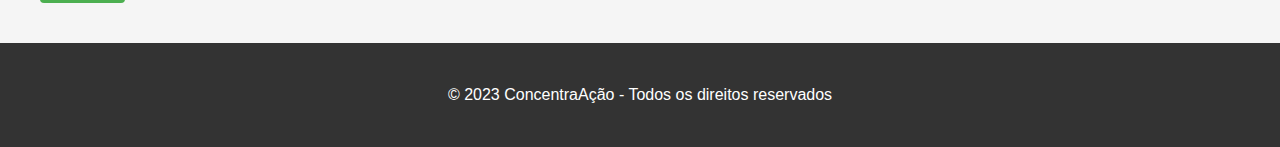
==== commit e6de111b: "Update index.html" ====
--- a/index.html
+++ b/index.html
@@ -27,7 +27,7 @@
 <section id="hero" class="section-light">
   <div class="container">
     <h2>Bem-vindo ao ConcentraAção</h2>
-    <p>Bem-vindo ao ConcentraAção, um site dedicado a fornecer informações, recursos e apoio para pessoas afetadas pelo Transtorno do Déficit de Atenção e Hiperatividade (TDAH). Nosso objetivo é capacitar indivíduos com TDAH, seus familiares e cuidadores, fornecendo conhecimento e estratégias eficazes para lidar com os desafios associados a essa condição neurobiológica comum.</p>
+    <p>Um site dedicado a fornecer informações, recursos e apoio para pessoas afetadas pelo Transtorno do Déficit de Atenção e Hiperatividade (TDAH). Nosso objetivo é capacitar indivíduos com TDAH, seus familiares e cuidadores, fornecendo conhecimento e estratégias eficazes para lidar com os desafios associados a essa condição neurobiológica comum.</p>
 
     <p>Compreender o TDAH é o primeiro passo para enfrentá-lo de forma positiva e produtiva. Nossa missão é disponibilizar informações precisas, baseadas em pesquisas científicas atualizadas, para que você possa tomar decisões informadas em relação ao diagnóstico, tratamento e gerenciamento do TDAH. </p>
 
@@ -35,7 +35,7 @@
   </div>
 </section>
 
-<section id="missao-valores-visao" class="section-white">>
+<section id="missao-valores-visao" class="section-white">
   <div class="container">
     <h2>Missão, Valores e Visão</h2>
 
@@ -76,6 +76,7 @@
     <p>O diagnóstico do TDAH é realizado por profissionais de saúde especializados, como psiquiatras, psicólogos ou neurologistas. É feito com base em uma avaliação clínica abrangente, histórico médico e observação dos sintomas.</p>
     <p>Uma vez diagnosticado, o tratamento do TDAH geralmente envolve uma abordagem multimodal, que inclui terapia comportamental, intervenções educacionais, suporte psicossocial e, em alguns casos, medicação. É importante ter um plano de tratamento personalizado, adaptado às necessidades individuais, visando melhorar a atenção, o autocontrole e as habilidades de enfrentamento.</p>
     <p>Entendemos que cada pessoa é única, e é por isso que incentivamos a busca por profissionais especializados e a colaboração entre a equipe de saúde, a família e a pessoa afetada pelo TDAH. Juntos, podemos encontrar as melhores estratégias para gerenciar os sintomas do TDAH e promover uma vida plena e gratificante.</p>
+    <a class="encontre-profissional-button" href="maps.html">Encontre um profissional perto de você</a>
   </div>
 </section>
 
@@ -94,6 +95,7 @@
     <p>Cada pessoa com TDAH pode se beneficiar de estratégias diferentes, portanto, é importante experimentar e ajustar as abordagens conforme necessário. Além disso, o apoio psicossocial, a terapia e o envolvimento da família desempenham um papel fundamental no manejo eficaz do TDAH.</p>
   </div>
 </section>
+
 <section id="suporte-familiar">
   <div class="container">
     <h2>Suporte Familiar</h2>
@@ -110,6 +112,7 @@
     <p>Lembre-se de que cada membro da família também pode precisar de seu próprio suporte emocional. Portanto, é importante cuidar do seu bem-estar pessoal e buscar recursos de suporte quando necessário.</p>
   </div>
 </section>
+
 <section id="comunidade-forum" class="section-light">
   <div class="container">
     <h2>Comunidade e Fórum</h2>
@@ -124,14 +127,13 @@
   <div class="container">
     <h2>Recursos Adicionais</h2>
     <p>Além das informações e suporte oferecidos neste site, existem muitos recursos adicionais disponíveis para ajudar você a aprender mais sobre o TDAH e obter apoio.</p>
-    <p>Esses recursos podem incluir:</p><br>
-    <ul>
-      <li>Livros e publicações especializadas sobre o TDAH e estratégias de manejo. Alguns exemplos de livros recomendados são:</li>
+    <ul>
+      <li> Livros e publicações especializadas sobre o TDAH e estratégias de manejo. Alguns exemplos de livros recomendados são:</li>
 
       <ul>
-        <li><a href="https://www.amazon.com.br/TDAH-muito-al%C3%A9m-distra%C3%A7%C3%A3o-S%C3%ADndrome/dp/8594770565">TDAH: muito além da distração - Síndrome do Déficit de Atenção e Hiperatividade</a> por Drauzio Varella</li>
-        <li><a href="https://www.amazon.com.br/Delicie-se-concentra%C3%A7%C3%A3o-D%C3%A9bora-Padilha/dp/8594540233">Delicie-se com a concentração: guia para a vida adulta com TDAH</a> por Débora Padilha</li>
-        <li><a href="https://www.amazon.com.br/TDAH-Pr%C3%A1tico-S%C3%ADndrome-D%C3%A9ficit-Aten%C3%A7%C3%A3o/dp/8564468457">TDAH Prático: Síndrome do Déficit de Atenção e Hiperatividade</a> por Dr. Clay Brites</li>
+        <li> <i class="fa fa-book"></i> <a href="https://www.amazon.com.br/TDAH-muito-al%C3%A9m-distra%C3%A7%C3%A3o-S%C3%ADndrome/dp/8594770565">TDAH: muito além da distração - Síndrome do Déficit de Atenção e Hiperatividade</a> por Drauzio Varella</li>
+        <li> <i class="fa fa-book"></i> <a href="https://www.amazon.com.br/Delicie-se-concentra%C3%A7%C3%A3o-D%C3%A9bora-Padilha/dp/8594540233">Delicie-se com a concentração: guia para a vida adulta com TDAH</a> por Débora Padilha</li>
+        <li> <i class="fa fa-book"></i> <a href="https://www.amazon.com.br/TDAH-Pr%C3%A1tico-S%C3%ADndrome-D%C3%A9ficit-Aten%C3%A7%C3%A3o/dp/8564468457">TDAH Prático: Síndrome do Déficit de Atenção e Hiperatividade</a> por Dr. Clay Brites</li>
       </ul>
       <br>
       <li>Aplicativos e ferramentas digitais projetados para auxiliar na organização e no gerenciamento do TDAH. Alguns aplicativos recomendados são:</li>
@@ -141,7 +143,7 @@
             <div class="card-content">
               <img src="https://i.ytimg.com/vi/IT18EdHAf50/maxresdefault.jpg" alt="Focus@Will">
               <div class="resource-info">
-                <h3><a href="https://www.focusatwill.com/">Focus@Will</a></h3>
+                <h3> <a href="https://www.focusatwill.com/">Focus@Will</a></h3>
                 <p>Um aplicativo de música especialmente projetado para melhorar o foco e a concentração.</p>
               </div>
             </div>
@@ -170,16 +172,11 @@
       <br>
       <li>Sites e blogs confiáveis que fornecem informações atualizadas sobre o TDAH. Alguns sites recomendados são:</li>
       <ul>
-        <li><a href="https://www.tdah.org.br/">ABDA - Associação Brasileira do Déficit de Atenção</a> - Site da associação brasileira que oferece informações e recursos sobre o TDAH.</li>
-        <li><a href="https://chadd.org/">CHADD - Children and Adults with Attention-Deficit/Hyperactivity Disorder</a> - Organização americana que fornece suporte e recursos para pessoas com TDAH.</li>
-        <li><a href="https://www.additudemag.com/">ADDitude</a> - Revista digital com informações e conselhos sobre o TDAH para crianças e adultos.</li>
+        <li> <i class="fa fa-globe"> </i><a href="https://www.tdah.org.br/">ABDA - Associação Brasileira do Déficit de Atenção</a> - Site da associação brasileira que oferece informações e recursos sobre o TDAH.</li>
+        <li> <i class="fa fa-globe"> </i><a href="https://chadd.org/">CHADD - Children and Adults with Attention-Deficit/Hyperactivity Disorder</a> - Organização americana que fornece suporte e recursos para pessoas com TDAH.</li>
+        <li> <i class="fa fa-globe"> </i><a href="https://www.additudemag.com/">ADDitude</a> - Revista digital com informações e conselhos sobre o TDAH para crianças e adultos.</li>
       </ul>
-      <br>
-      <li>Programas de treinamento e coaching específicos para o TDAH. Procure profissionais especializados em TDAH em sua área para obter recomendações.</li>
-      <br>
-      <li>Serviços de aconselhamento e terapia especializados no TDAH. Consulte profissionais de saúde mental e clínicas especializadas em TDAH para obter orientação e suporte adequados.</li>
-    </ul>
-    <br>
+    </ul>
     <p>Explore esses recursos adicionais para expandir seu conhecimento, aprimorar suas habilidades de manejo e encontrar o apoio necessário para você ou seus entes queridos com TDAH.</p>
   </div>
 </section>
@@ -204,7 +201,7 @@
     <ul class="contato-info">
       <li>
         <i class="fas fa-envelope"></i>
-        contato@example.com
+      ConcentraAcao@gmail.com
       </li>
       <li>
         <i class="fas fa-phone"></i>
@@ -213,17 +210,20 @@
       <li>
         <a href="https://www.instagram.com/concentr4cao/?igshid=MzRlODBiNWFlZA%3D%3D">
           <i class="fab fa-instagram"></i>
-          @exemplo
+          Concentr4cao
         </a>
       </li>
       <li>
         <a href="https://www.youtube.com/exemplo">
           <i class="fab fa-youtube"></i>
-          Canal Exemplo
-        </a>
-      </li>
-    </ul>
-  </div>
+          Concentra Ação
+        </a></li>
+        <a class="encontre-profissional-button" href="maps.html">Encontre um profissional perto de você</a>
+
+    </ul>
+  </div>
+
+
 </section>
 
 <footer>
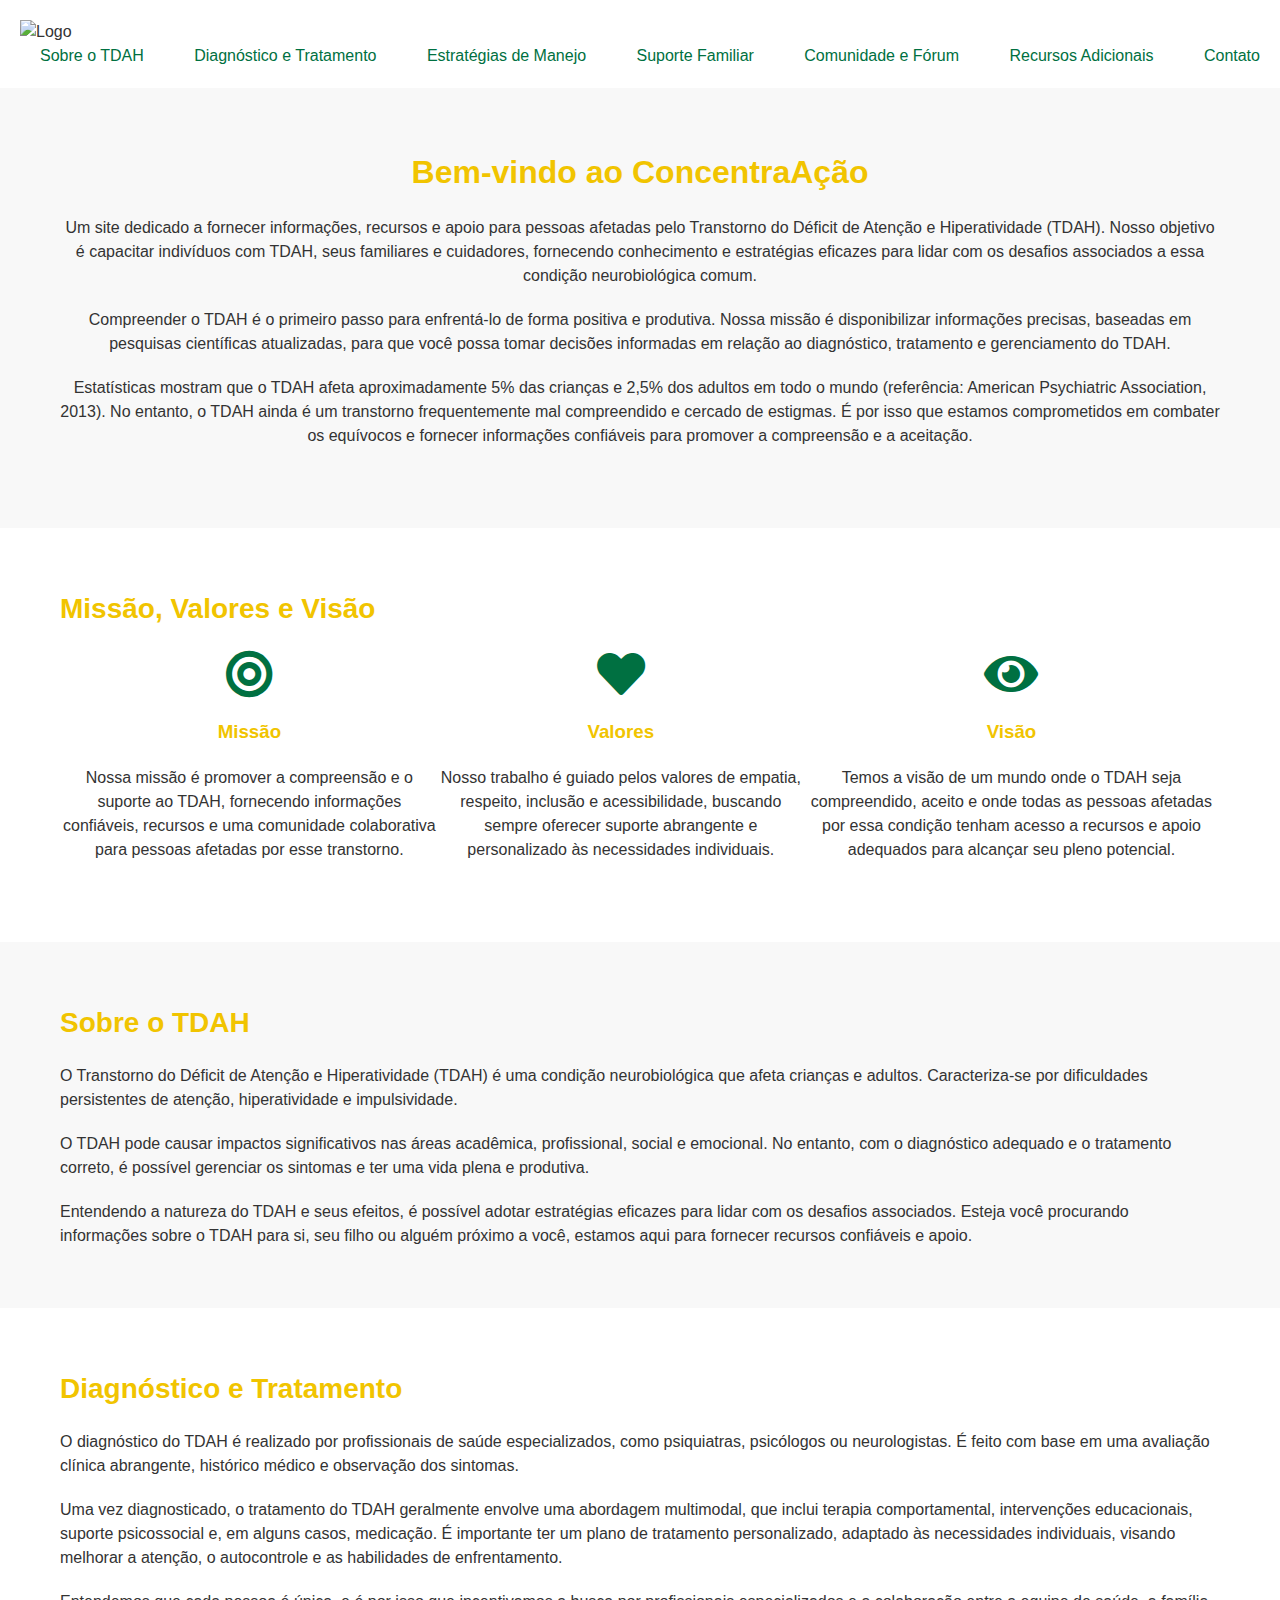
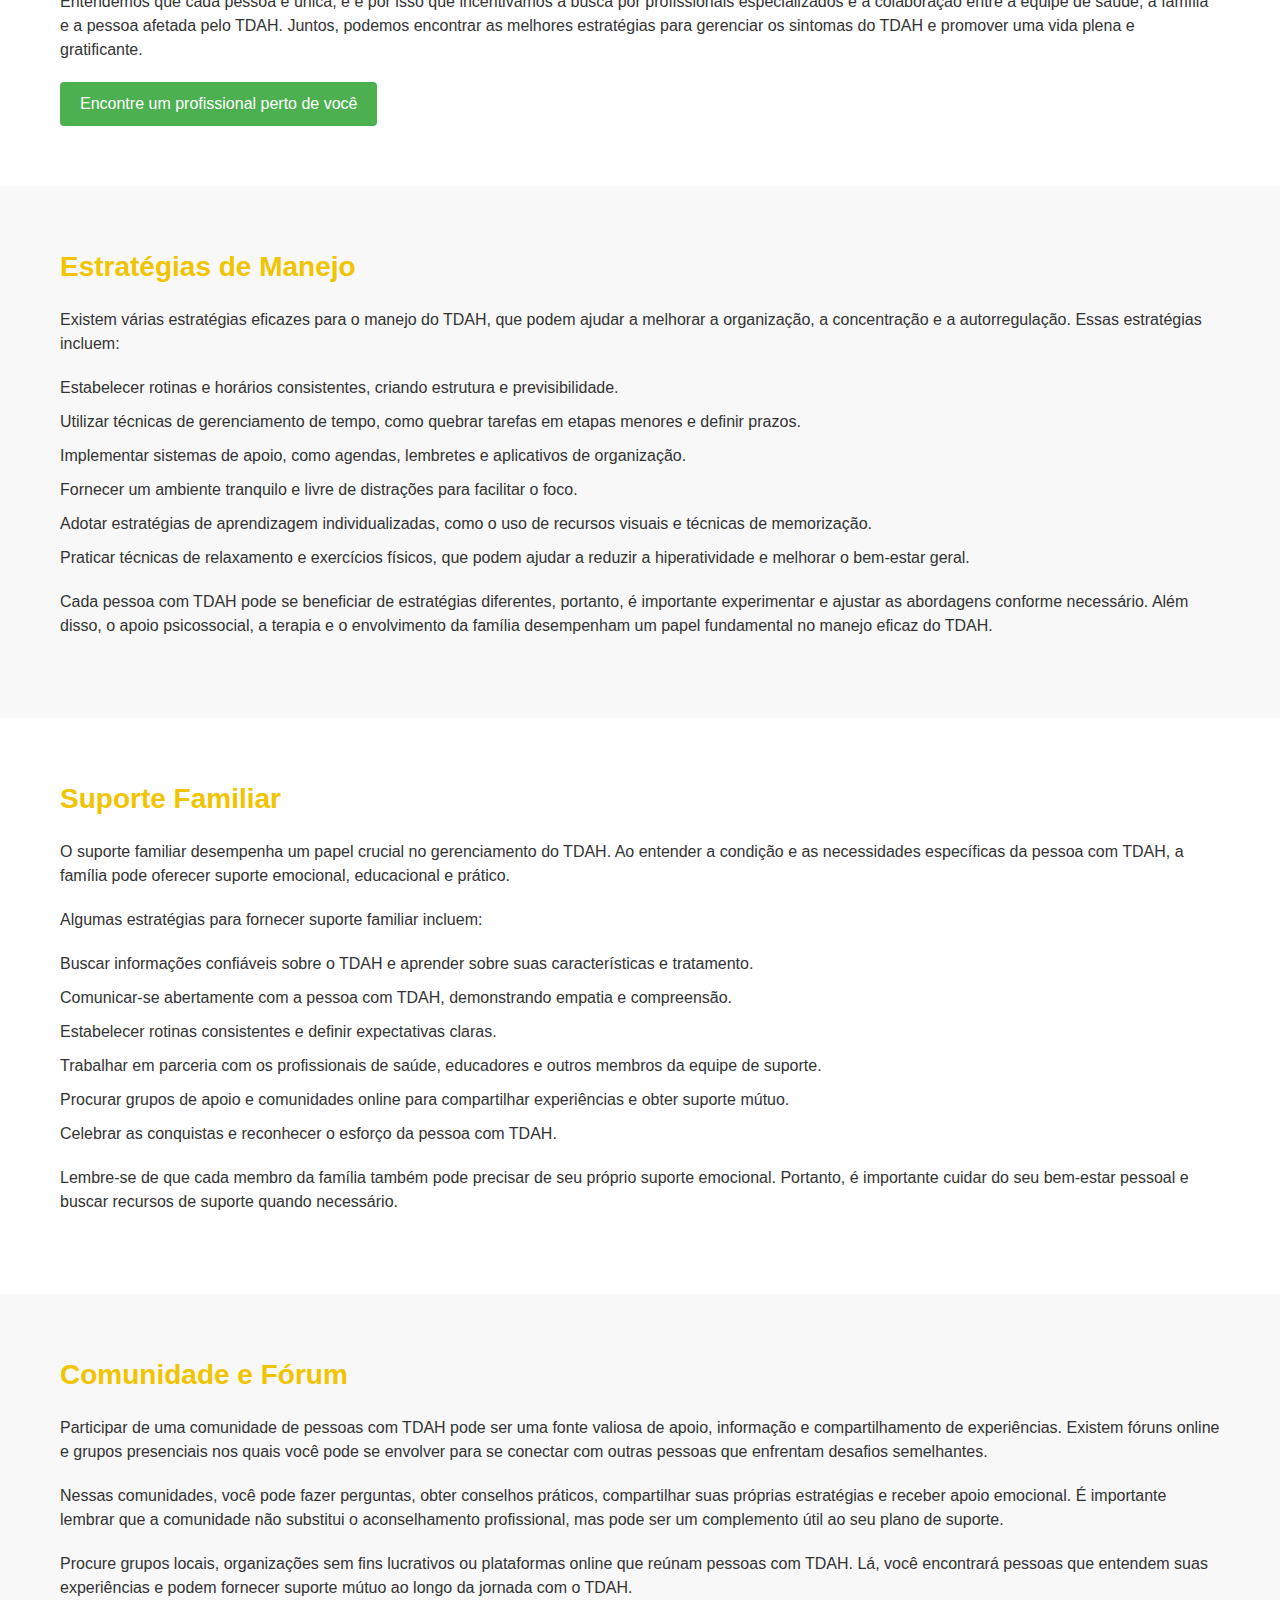
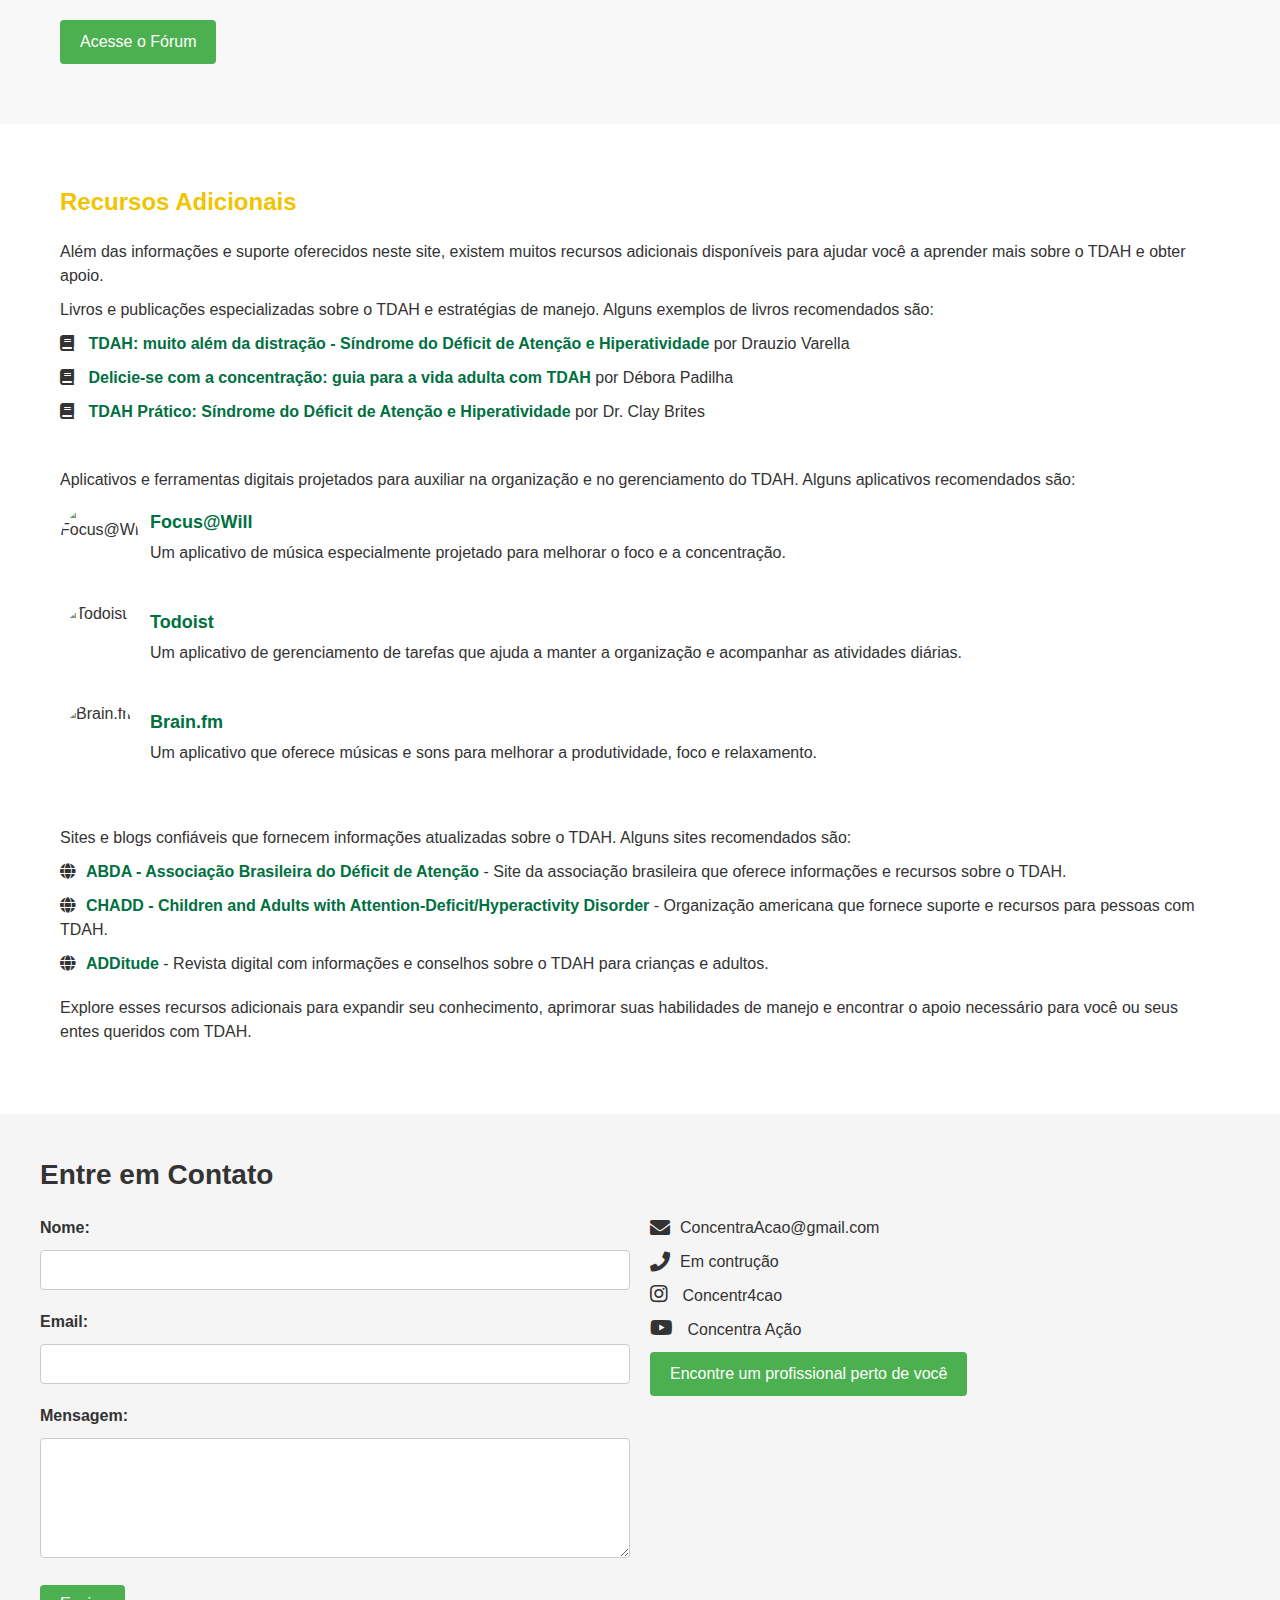
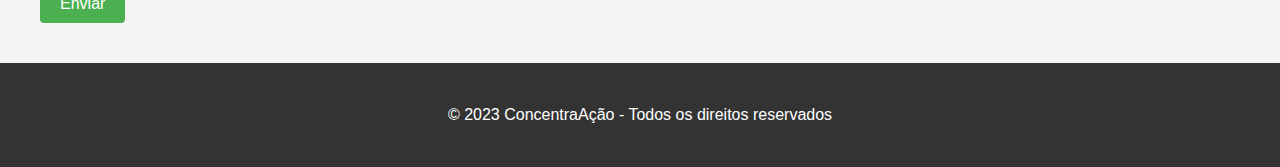
==== commit a6054e13: "Update index.html" ====
--- a/index.html
+++ b/index.html
@@ -66,7 +66,7 @@
     <h2>Sobre o TDAH</h2>
     <p>O Transtorno do Déficit de Atenção e Hiperatividade (TDAH) é uma condição neurobiológica que afeta crianças e adultos. Caracteriza-se por dificuldades persistentes de atenção, hiperatividade e impulsividade.</p>
     <p>O TDAH pode causar impactos significativos nas áreas acadêmica, profissional, social e emocional. No entanto, com o diagnóstico adequado e o tratamento correto, é possível gerenciar os sintomas e ter uma vida plena e produtiva.</p>
-    <p>Entendendo a natureza do TDAH e seus efeitos, é possível adotar estratégias eficazes para lidar com os desafios associados. Esteja você procurando informações sobre o TDAH para si mesmo, seu filho ou alguém próximo a você, estamos aqui para fornecer recursos confiáveis e apoio.</p>
+    <p>Entendendo a natureza do TDAH e seus efeitos, é possível adotar estratégias eficazes para lidar com os desafios associados. Esteja você procurando informações sobre o TDAH para si, seu filho ou alguém próximo a você, estamos aqui para fornecer recursos confiáveis e apoio.</p>
   </div>
 </section>
 
--- a/styless.css
+++ b/styless.css
@@ -186,6 +186,10 @@
 
 #recursos-adicionais li {
     margin-bottom: 10px;
+}
+
+#recursos-adicionais i {
+    margin-right: 10px;
 }
 
 #recursos-adicionais a {
@@ -316,6 +320,20 @@
     background-color: #45a049;
 }
 
+.encontre-profissional-button {
+    display: inline-block;
+    background-color: #4CAF50;
+    color: #fff;
+    padding: 10px 20px;
+    text-decoration: none;
+    border-radius: 4px;
+    font-size: 16px;
+}
+
+.encontre-profissional-button:hover {
+    background-color: #45a049;
+}
+
 /* Estilos do rodapé */
 footer {
     background-color: #333;
